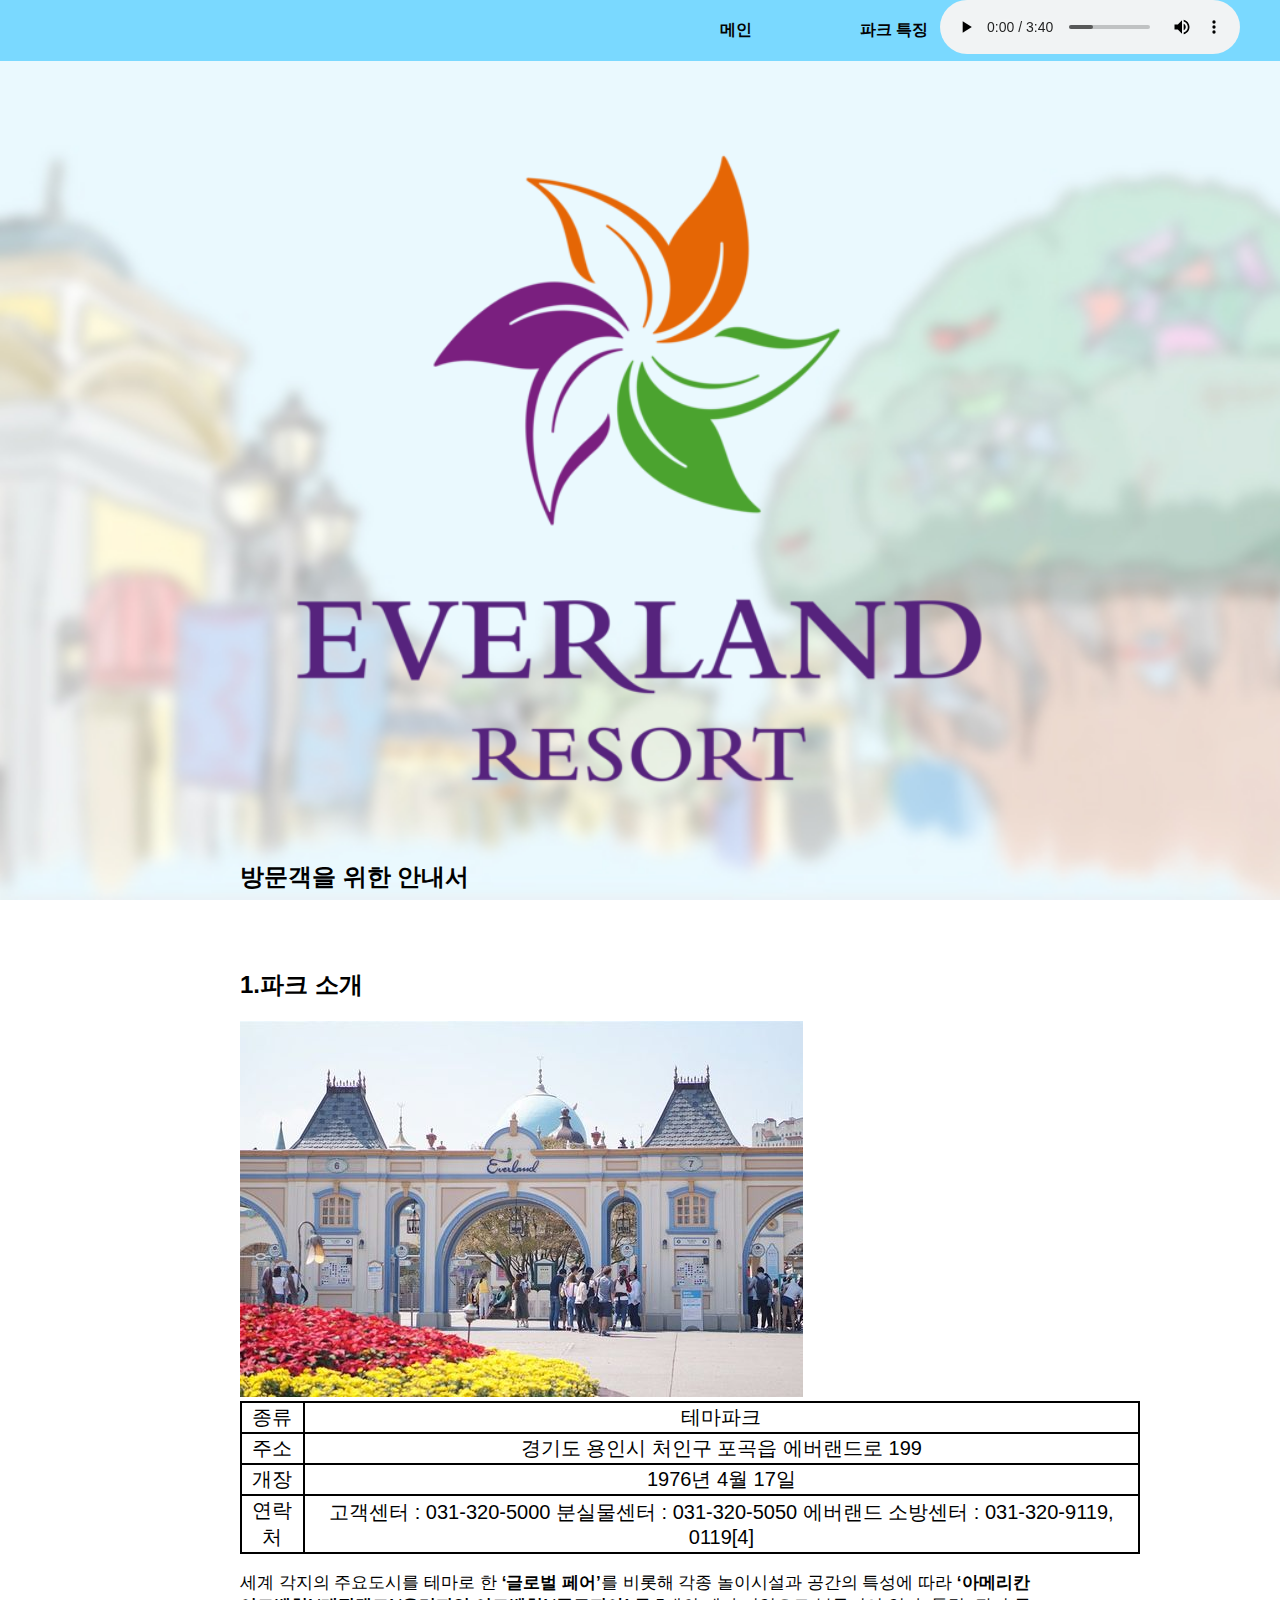
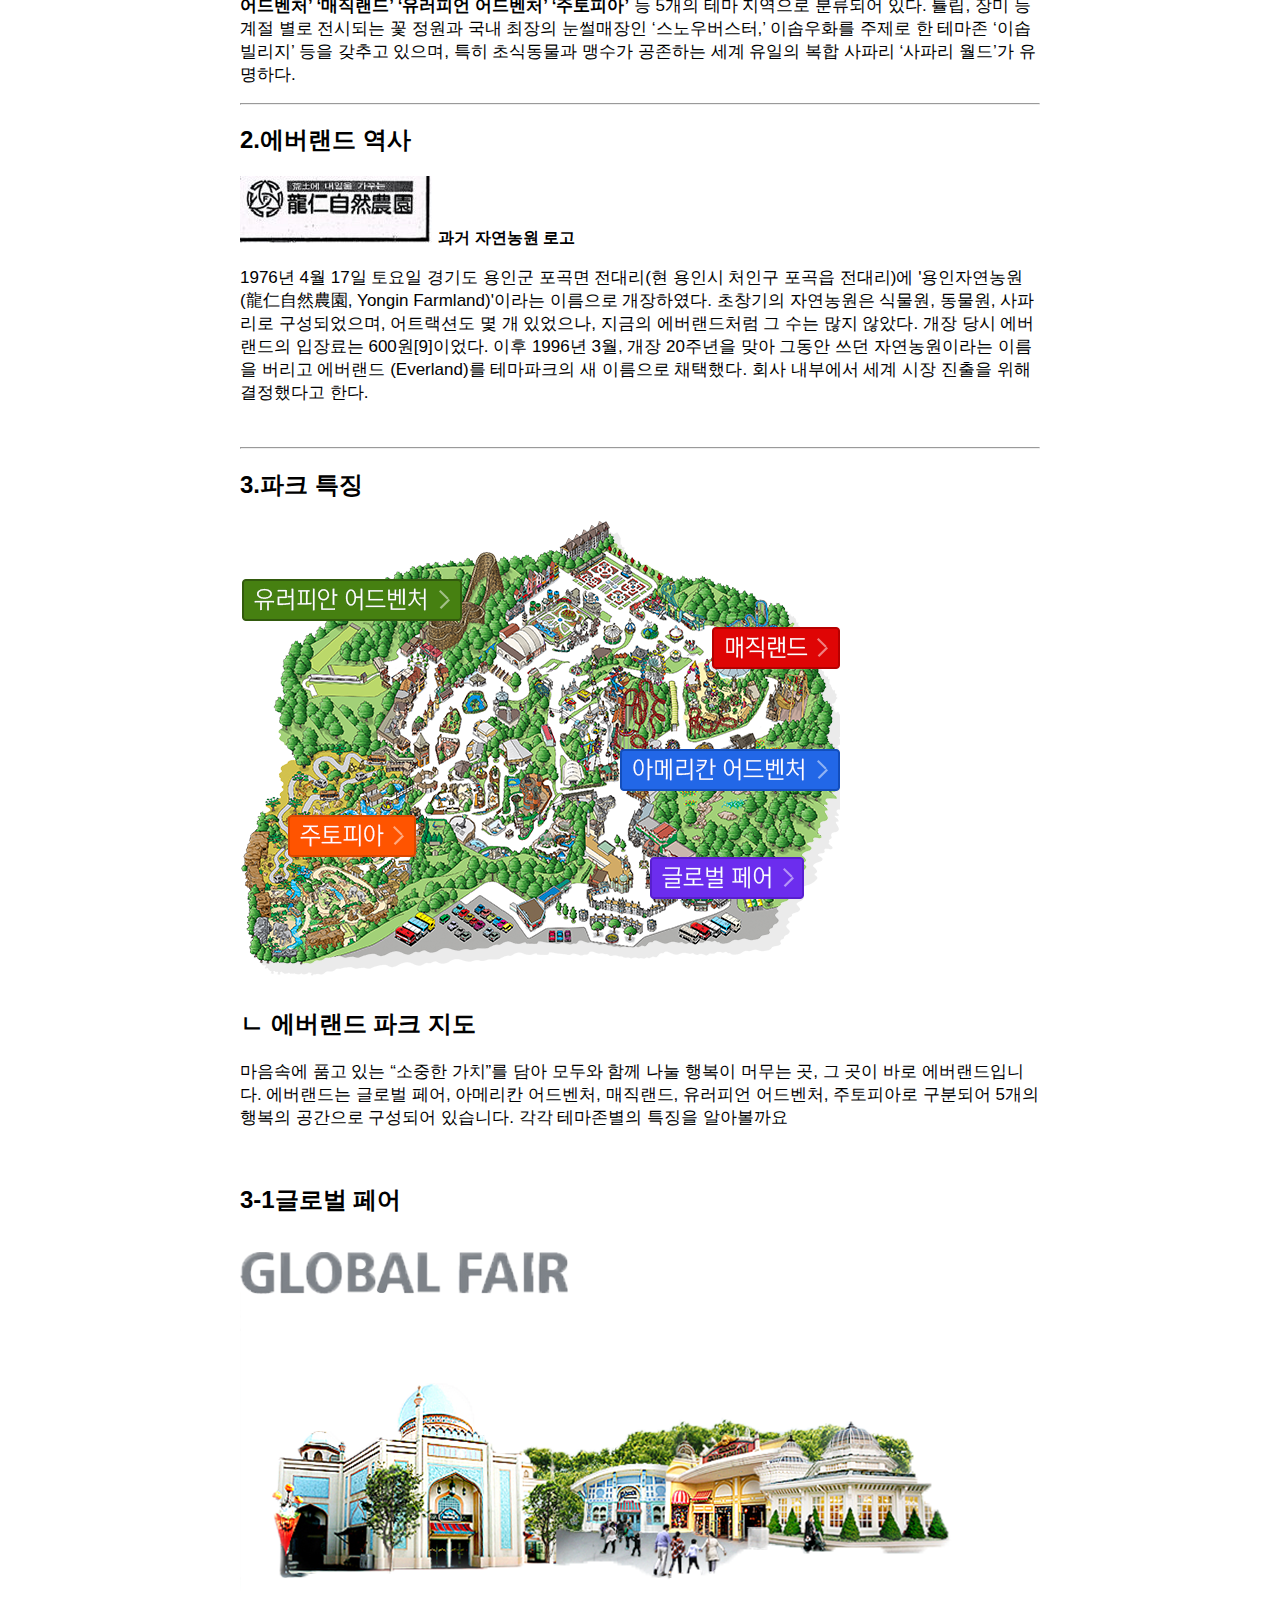
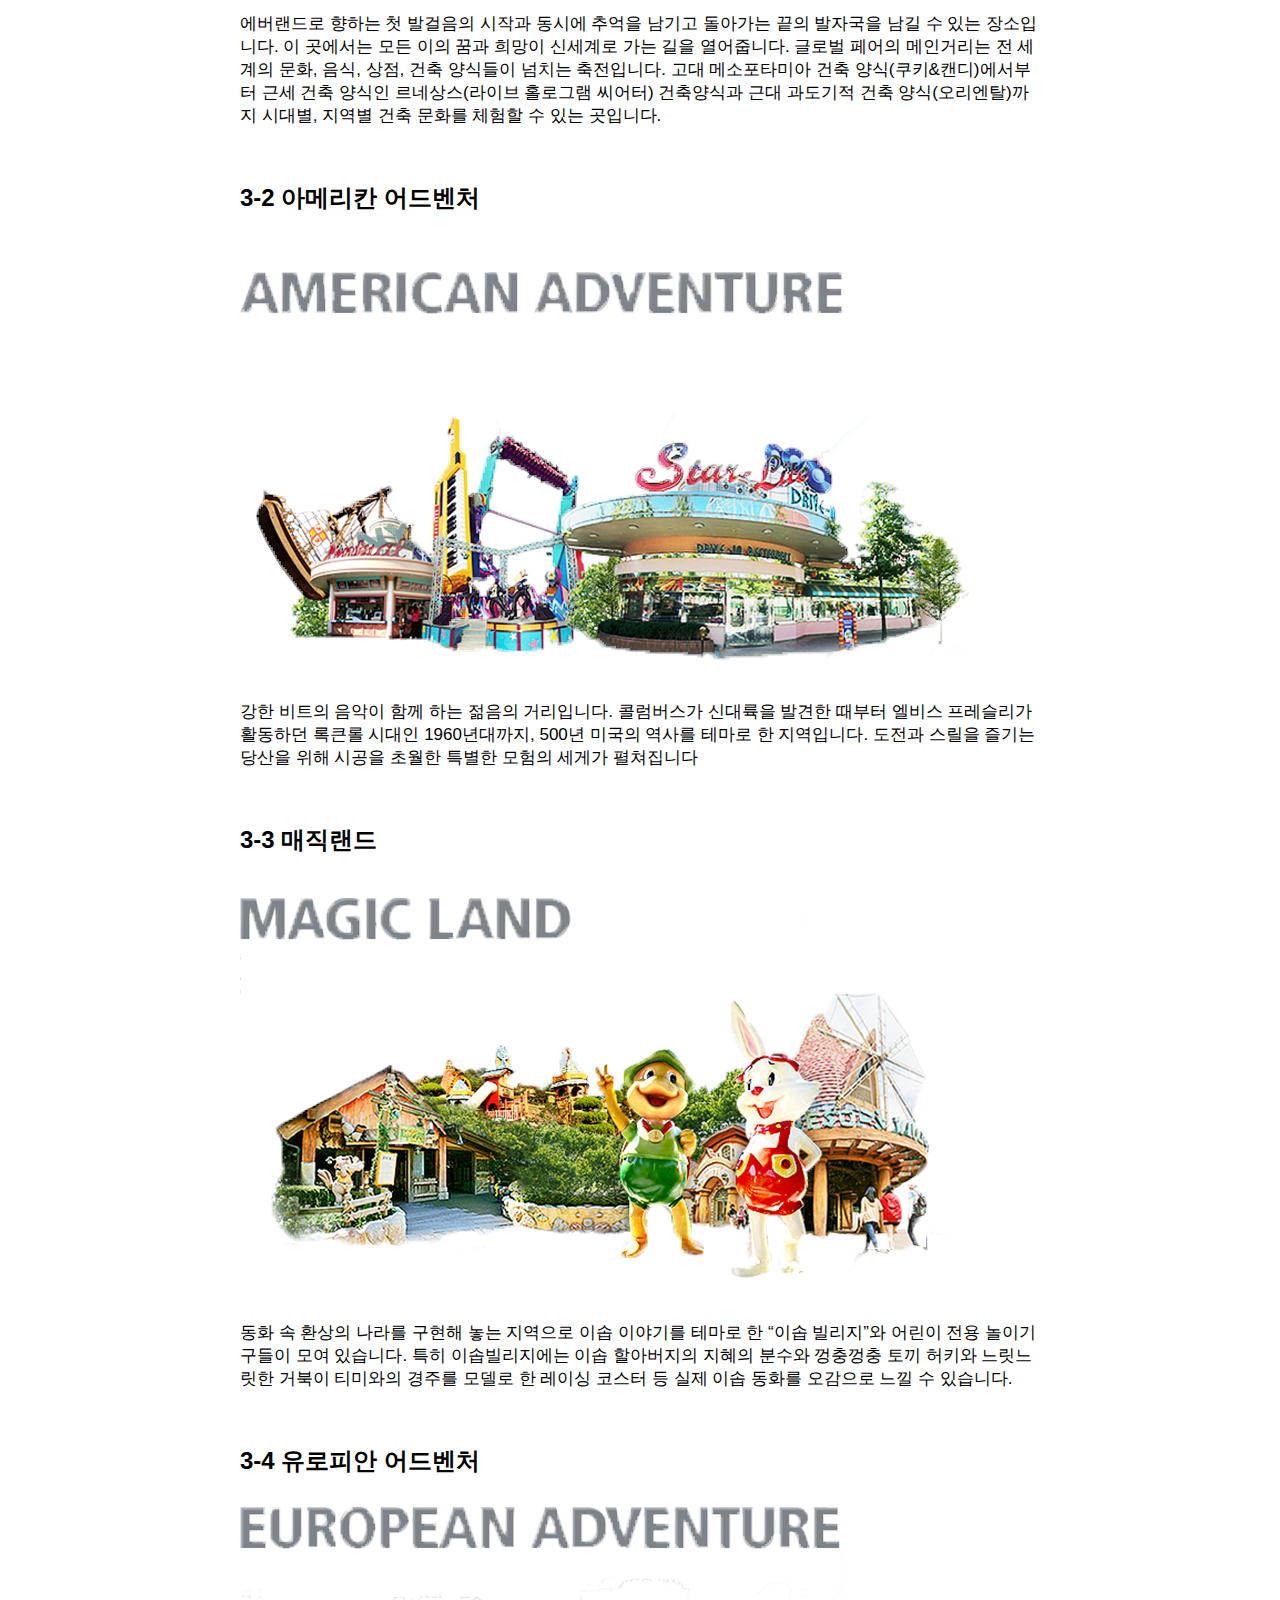
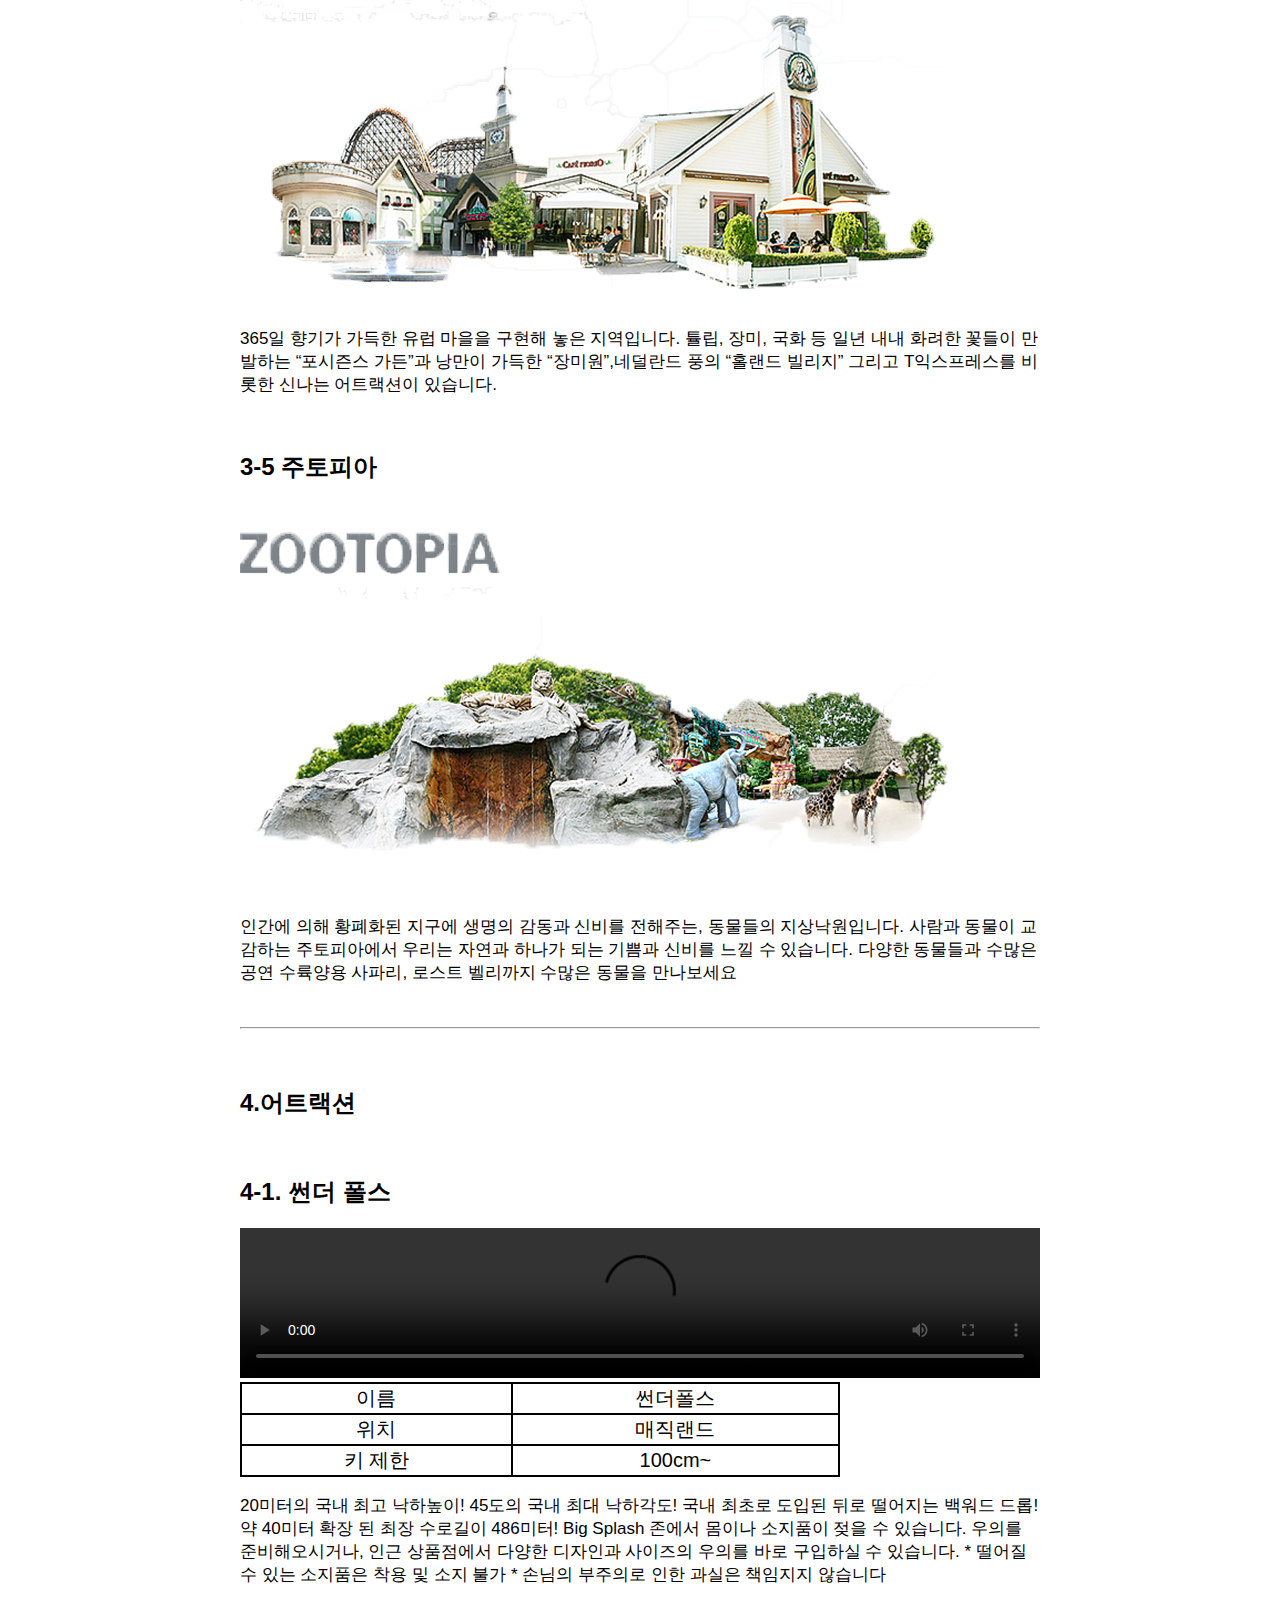
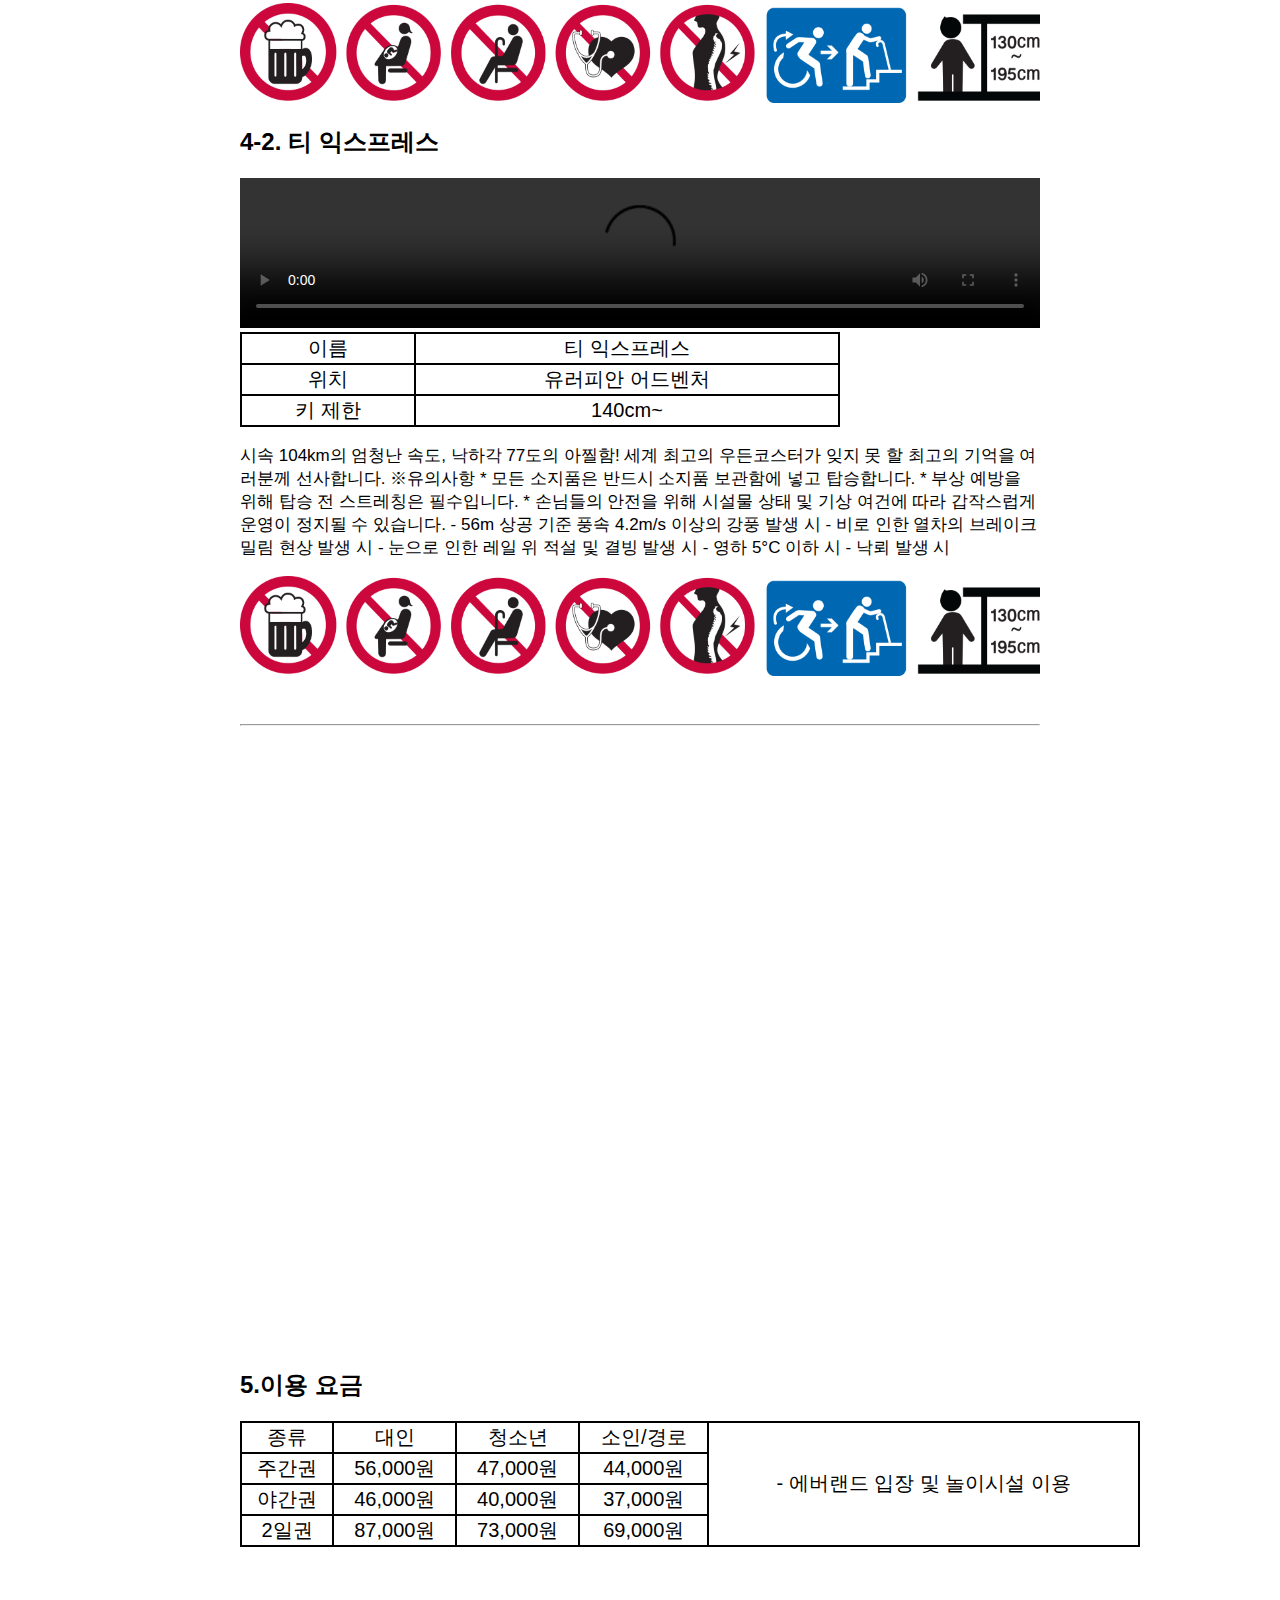
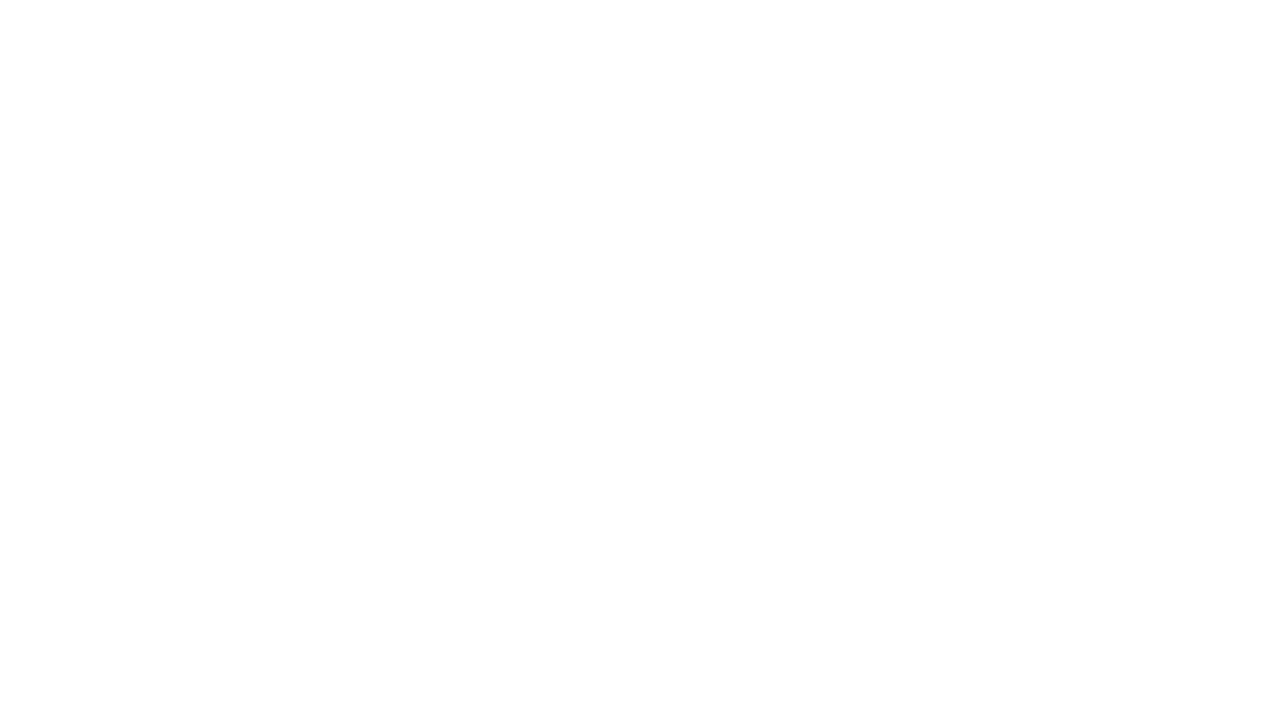
==== EVERLAND.html @ 4635e830 "final" ====
<!DOCTYPE html>
<html>
        <meta charset="utf-8" />
    <head>

            <title>에버랜드 리조트</title>
            
                <style>
                 
                 html{
                      scroll-behavior: smooth;
                }
                body{
                     margin:0;
                     padding: 0;
                     font-family: arial;
                }
                nav{
                        width:100%;
                        background: #7ad9ff;
                        overflow:hidden;
                        position:fixed;
                        top:0;
                }
                ul{
                        padding:0;
                        margin:0;
                        list-style:none;
                        width: 1000px;
                        margin-left: 700px;
                        margin-right: 300px;
                        
                }
                li{
                        float:left;
                        
                }
                a{
                        padding:20px;
                        width:100px;
                        display: block;
                        text-decoration: none;
                        color:rgb(3, 3, 3);
                        font-weight:bold;
                        text-transform: uppercase;
                }
                #section1{
                        height:1100px;
                        background:
                        display:inline-block;
                        width:100%
                }
                #section2{
                        height:3800px;
                        background:
                        display:inline-block;
                        width:100%
                }
                #section3{
                        height:1900px;
                        background:
                        display: inline-block;
                        width:100%
                } 
                #section4{
                        height:1000px;
                        background:
                        
                }
                h1{
                        margin:100px;
                        text-align:center;
                        padding:0;
                }                                 
                   p{
                            font-size: 17px;
                            
                    }
                        body{
                        background:url(image/illustwhite_2.jpg);
                        position: relative;
                        background-size: cover;
                        background-attachment: fixed;  
                        
                      }
                      #vidio{
                              width: 800px;
                              text-align: center;
                      }
                      #bgm{
                              margin-top: 0px;
                              margin-left: 700px;
                              margin-right: auto;
                      }
                      #center{
                              width: 800px;
                              margin-left: auto;
                              margin-right: auto;

                      }
                      #table{
                              width: 900px;
                              border-collapse: collapse;
                              text-align: center;
                              font-size: 20px;
                      }
                      table, tr, td{
                                 border: solid 2px black;
                            }
                #tableat     {width: 600px;
                              border-collapse: collapse;
                              text-align: center;
                              font-size: 20px;}
                        #image{width: 800px;}
                        
                </style>
         


    </head>
    <body>
                <nav>
                        <ul is="navbar">
                                <li> <a href="#section1">메인</a></li>
                                <li> <a href="#section2">파크 특징</a></li>
                                <li> <a href="#section3">어트랙션</a></li>
                                <li> <a href="#section4">이용요금</a></li>


                        </ul>
                </nav>

            <div id="center">
                    <audio id="bgm" controls autoplay>
                                                <source src="midia/everlandmainsong.mp3" type="audio/mpeg"/>
                                        </audio>
                             
                <img id=image src="./image/logo_1.png"/>
                <h2>방문객을 위한 안내서</h2>
                 <!--줄-->
                
         <DIV ID="section1">
                        <br> 
                        <br> 
                <h2>1.파크 소개</h2>
                <img id="main" src="./image/everland_1.jpg"/>
                
                
                        <!-- table 도표-->
                <!-- table,tr 행 한줄 td 열 한칸-->
                <!-- summary요약 caption 표제-->
                <table id="table">
                    <tbody>
                           <!-- thead, tbody,tfoot-->
                           <tr>
                                <!-- colspan 열늘이기, rowspan 행늘이기 새로로 늘림-->
                                <td colspan="2">종류    </td> <!-- 가로로 두칸 차지-->
                                <td colspan="4">테마파크</td>  
                            </tr>
                            <tr>
                                    <td colspan="2">주소</td> <!-- 가로로 두칸 차지-->
                                    <td colspan="4">경기도 용인시 처인구 포곡읍 에버랜드로 199</td>
                            </tr>
                            <tr>
                                    <td colspan="2">개장</td> <!-- 가로로 두칸 차지-->
                                    <td colspan="4">1976년 4월 17일</td>     
                            </tr>
                            <tr>
                                            <td colspan="2">연락처</td> <!-- 가로로 두칸 차지-->
                                            <td colspan="4">고객센터 : 031-320-5000
                                                            분실물센터 : 031-320-5050
                                                            에버랜드 소방센터 : 031-320-9119, 0119[4]</td>     
                                    </tr>
                                
                            </tbody>
                        </table>
                <p>세계 각지의 주요도시를 테마로 한 <b>‘글로벌 페어’</b>를 비롯해 각종 놀이시설과 공간의 특성에 따라 <b>‘아메리칸 어드벤처’ ‘매직랜드’ ‘유러피언 어드벤처’ ‘주토피아’</b> 
                    등 5개의 테마 지역으로 분류되어 있다. 튤립, 장미 등 계절 별로 전시되는 꽃 정원과 국내 최장의 눈썰매장인 ‘스노우버스터,’
                     이솝우화를 주제로 한 테마존 ‘이솝빌리지’ 등을 갖추고 있으며, 특히 초식동물과 맹수가 공존하는 세계 유일의 복합 사파리 ‘사파리 월드’가 유명하다. </p>
                <hr />
             <h2>2.에버랜드 역사</h2>
             
             
                        <img src="./image/oldlogo.jpg"/>
                        <b>과거 자연농원 로고</b>
                        <p>
                        
                            1976년 4월 17일 토요일 경기도 용인군 포곡면 전대리(현 용인시 처인구 포곡읍 전대리)에 '용인자연농원(龍仁自然農園, Yongin Farmland)'이라는 이름으로 개장하였다. 
                                    초창기의 자연농원은 식물원, 동물원, 사파리로 구성되었으며, 어트랙션도 몇 개 있었으나, 지금의 에버랜드처럼 그 수는 많지 않았다. 개장 당시 에버랜드의 입장료는
                                     600원[9]이었다. 
                             이후 1996년 3월, 개장 20주년을 맞아 그동안 쓰던 자연농원이라는 이름을 버리고 에버랜드 (Everland)를 테마파크의 새 이름으로 채택했다. 
                                    회사 내부에서 세계 시장 진출을 위해 결정했다고 한다. 
                     
                    </p>
                    <br>
                    <hr /> <!--줄-->
        </DIV>
        <DIV ID="section2">
                        <br> 
                        <br> 
                <h2>3.파크 특징</h2>
                    <img src="./image/map.png"/>
                    <h2>ㄴ 에버랜드 파크 지도</h2>
                        
                                <p>마음속에 품고 있는 “소중한 가치”를 담아 모두와 함께 나눌 행복이 머무는 곳, 그 곳이 바로 에버랜드입니다.
                                                에버랜드는 글로벌 페어, 아메리칸 어드벤처, 매직랜드, 유러피언 어드벤처, 주토피아로 구분되어 5개의 행복의 공간으로
                                                구성되어 있습니다. 각각 테마존별의 특징을 알아볼까요</p>
                
                        <br>
                        <h2>3-1글로벌 페어</h2>
                                <img src="./image/global.png.png"/>
                                <p>에버랜드로 향하는 첫 발걸음의 시작과 동시에 추억을 남기고 돌아가는 끝의 발자국을 남길 수 있는 장소입니다.
                                                이 곳에서는 모든 이의 꿈과 희망이 신세계로 가는 길을 열어줍니다.
                                                글로벌 페어의 메인거리는 전 세계의 문화, 음식, 상점, 건축 양식들이 넘치는 축전입니다.
                                                고대 메소포타미아 건축 양식(쿠키&캔디)에서부터 근세 건축 양식인 르네상스(라이브 홀로그램 씨어터) 건축양식과 근대
                                                과도기적 건축 양식(오리엔탈)까지 시대별, 지역별 건축 문화를 체험할 수 있는 곳입니다.</p>
                        <br>                        
                        <h2>3-2 아메리칸 어드벤처</h2>
                                <img src="./image/american.png.png"/>
                                <p>강한 비트의 음악이 함께 하는 젊음의 거리입니다.
                                                콜럼버스가 신대륙을 발견한 때부터 엘비스 프레슬리가 활동하던 록큰롤 시대인 1960년대까지,
                                                500년 미국의 역사를 테마로 한 지역입니다.
                                        도전과 스릴을 즐기는 당산을 위해 시공을 초월한 특별한 모험의 세게가 펼쳐집니다 </p>
                        <br>                
                        <h2>3-3 매직랜드</h2>
                        <img src="./image/magic.png.png"/>
                                                <p>동화 속 환상의 나라를 구현해 놓는 지역으로 이솝 이야기를 테마로 한 “이솝 빌리지”와 어린이 전용 놀이기구들이
                                                                모여 있습니다. 특히 이솝빌리지에는 이솝 할아버지의 지혜의 분수와 껑충껑충 토끼 허키와 느릿느릿한 거북이 티미와의
                                                                경주를 모델로 한 레이싱 코스터 등 실제 이솝 동화를 오감으로 느낄 수 있습니다.</p>
                                                                
                        <br>                                        
                        <h2>3-4 유로피안 어드벤처</h2>                                        
                        <img src="./image/euro.png.png"/>
                                                <p>365일 향기가 가득한 유럽 마을을 구현해 놓은 지역입니다.
                                                                튤립, 장미, 국화 등 일년 내내 화려한 꽃들이 만발하는 “포시즌스 가든”과 낭만이 가득한 “장미원”,네덜란드 풍의
                                                                “홀랜드 빌리지” 그리고 T익스프레스를 비롯한 신나는 어트랙션이 있습니다.</p>
                        <br>                                        
                        <h2>3-5 주토피아</h2>                                        
                        <img src="./image/zoo.png.png"/>
                                                <p>인간에 의해 황폐화된 지구에 생명의 감동과 신비를 전해주는, 동물들의 지상낙원입니다.
                                                                사람과 동물이 교감하는 주토피아에서 우리는 자연과 하나가 되는 기쁨과 신비를 느낄 수 있습니다.
                                                        다양한 동물들과 수많은 공연 수륙양용 사파리, 로스트 벨리까지 수많은 동물을 만나보세요</p>  
                                                        <br> 
                        <hr>
        </DIV>  
        <DIV ID="section3">                            
                        <br> 
                        <br>
                        <br> 
                <h2>4.어트랙션</h2> 
                        <br> 
                        <h2>4-1. 썬더 폴스</h2>
                        <video id="vidio" controls>
                                        <source src="midia/thunder.mp4" type="video/mp4"/>
                                    </video>
                        <table id="tableat">
                                <tbody>
                                                       <!-- thead, tbody,tfoot-->
                                 <tr>
                                                            <!-- colspan 열늘이기, rowspan 행늘이기 새로로 늘림-->
                                                            <td colspan="1">이름    </td> <!-- 가로로 두칸 차지-->
                                                            <td colspan="2">썬더폴스</td>  
                                                        </tr>
                                                        <tr>
                                                                <td colspan="1">위치</td> <!-- 가로로 두칸 차지-->
                                                                <td colspan="2">매직랜드</td>
                                                        </tr>
                                                        <tr>
                                                                <td colspan="1">키 제한</td> <!-- 가로로 두칸 차지-->
                                                                <td colspan="2">100cm~</td>     
                                                        </tr>
                                                                                            
                                        </tbody>
                                </table>                                    
                        <p>20미터의 국내 최고 낙하높이! 45도의 국내 최대 낙하각도!
                                        국내 최초로 도입된 뒤로 떨어지는 백워드 드롭!
                                        약 40미터 확장 된 최장 수로길이 486미터!
                                        
                                        Big Splash 존에서 몸이나 소지품이 젖을 수 있습니다.
                                        우의를 준비해오시거나, 인근 상품점에서 다양한 디자인과 사이즈의 우의를 바로 구입하실 수 있습니다.
                                        
                                        * 떨어질 수 있는 소지품은 착용 및 소지 불가
                                        * 손님의 부주의로 인한 과실은 책임지지 않습니다</p>
                                        <img id="image" src="./image/warning.png"/>
                                 
                        <br> 
                        <h2>4-2. 티 익스프레스</h2>
                        <video id="vidio" controls>
                                        <source src="midia/t.mp4" type="video/mp4"/>
                                    </video>
                        <table id="tableat">
                                <tbody>
                                                       <!-- thead, tbody,tfoot-->
                                 <tr>
                                                            <!-- colspan 열늘이기, rowspan 행늘이기 새로로 늘림-->
                                                            <td colspan="1">이름    </td> <!-- 가로로 두칸 차지-->
                                                            <td colspan="2">티 익스프레스</td>  
                                                        </tr>
                                                        <tr>
                                                                <td colspan="1">위치</td> <!-- 가로로 두칸 차지-->
                                                                <td colspan="2">유러피안 어드벤처</td>
                                                        </tr>
                                                        <tr>
                                                                <td colspan="1">키 제한</td> <!-- 가로로 두칸 차지-->
                                                                <td colspan="2">140cm~</td>     
                                                        </tr>
                                                                                            
                                        </tbody>
                                </table>                                    
                        <p>시속 104km의 엄청난 속도, 낙하각 77도의 아찔함!
                                        세계 최고의 우든코스터가 잊지 못 할 최고의 기억을 여러분께 선사합니다.
                                        
                                        ※유의사항
                                        
                                        * 모든 소지품은 반드시 소지품 보관함에 넣고 탑승합니다.
                                        * 부상 예방을 위해 탑승 전 스트레칭은 필수입니다.
                                        * 손님들의 안전을 위해 시설물 상태 및 기상 여건에 따라 갑작스럽게 운영이 정지될 수 있습니다.
                                        - 56m 상공 기준 풍속 4.2m/s 이상의 강풍 발생 시
                                        - 비로 인한 열차의 브레이크 밀림 현상 발생 시
                                        - 눈으로 인한 레일 위 적설 및 결빙 발생 시
                                        - 영하 5°C 이하 시
                                        - 낙뢰 발생 시</p>
                        <img id="image" src="./image/warning.png"/>
                        <br>
                        <br>
                        <br>
                        <hr>
                        
                        
        </DIV>
<DIV ID="section4">
                <br>
        <br>                                
        <h2>5.이용 요금</h2>
        <table id="table">
                        <tbody>
                               <!-- thead, tbody,tfoot-->
                               <tr>
                                    <!-- colspan 열늘이기, rowspan 행늘이기 새로로 늘림-->
                                    <td colspan="1">종류    </td> <!-- 가로로 두칸 차지-->
                                    <td colspan="1">대인 </td>
                                    <td colspan="1">청소년 </td>
                                    <td colspan="1">소인/경로 </td>
                                    <td colspan="4"  rowspan="4">- 에버랜드 입장 및 놀이시설 이용 </td>
                                </tr>
                                <tr>
                                        <td colspan="1">주간권</td> <!-- 가로로 두칸 차지-->
                                        <td colspan="1">56,000원</td>
                                        <td colspan="1">47,000원</td>
                                        <td colspan="1">44,000원</td>
                                </tr>
                                <tr>
                                        <td colspan="1">야간권</td> <!-- 가로로 두칸 차지-->
                                        <td colspan="1">46,000원</td>
                                        <td colspan="1">40,000원</td>
                                        <td colspan="1">37,000원</td>     
                                </tr>
                                <tr>
                                        <td colspan="1">2일권</td> <!-- 가로로 두칸 차지-->
                                        <td colspan="1">87,000원</td>
                                        <td colspan="1">73,000원</td>
                                        <td colspan="1">69,000원</td>               
                                        </tr>







        </DIV>  
                                    
                                </tbody>
                            </table>



                                                
                                                

                    
        </div>    
    </body>

</head> 
</html>
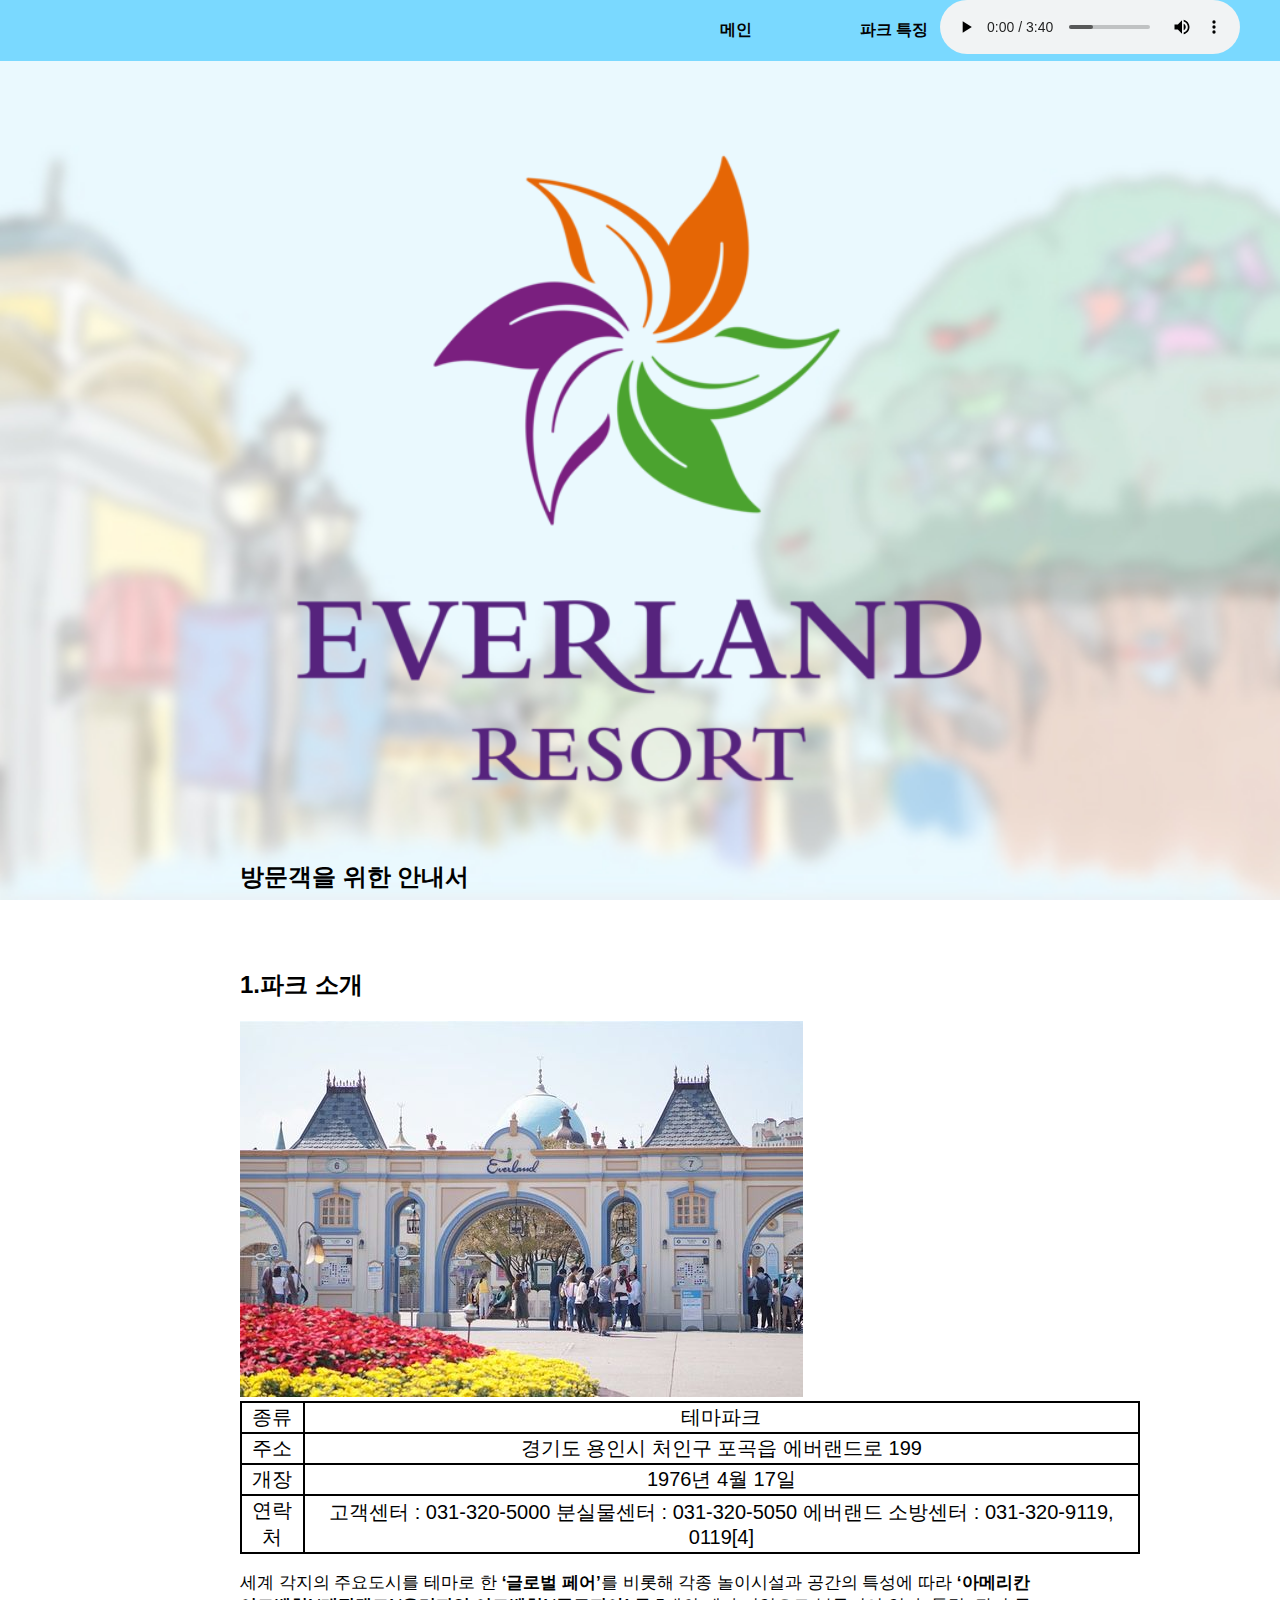
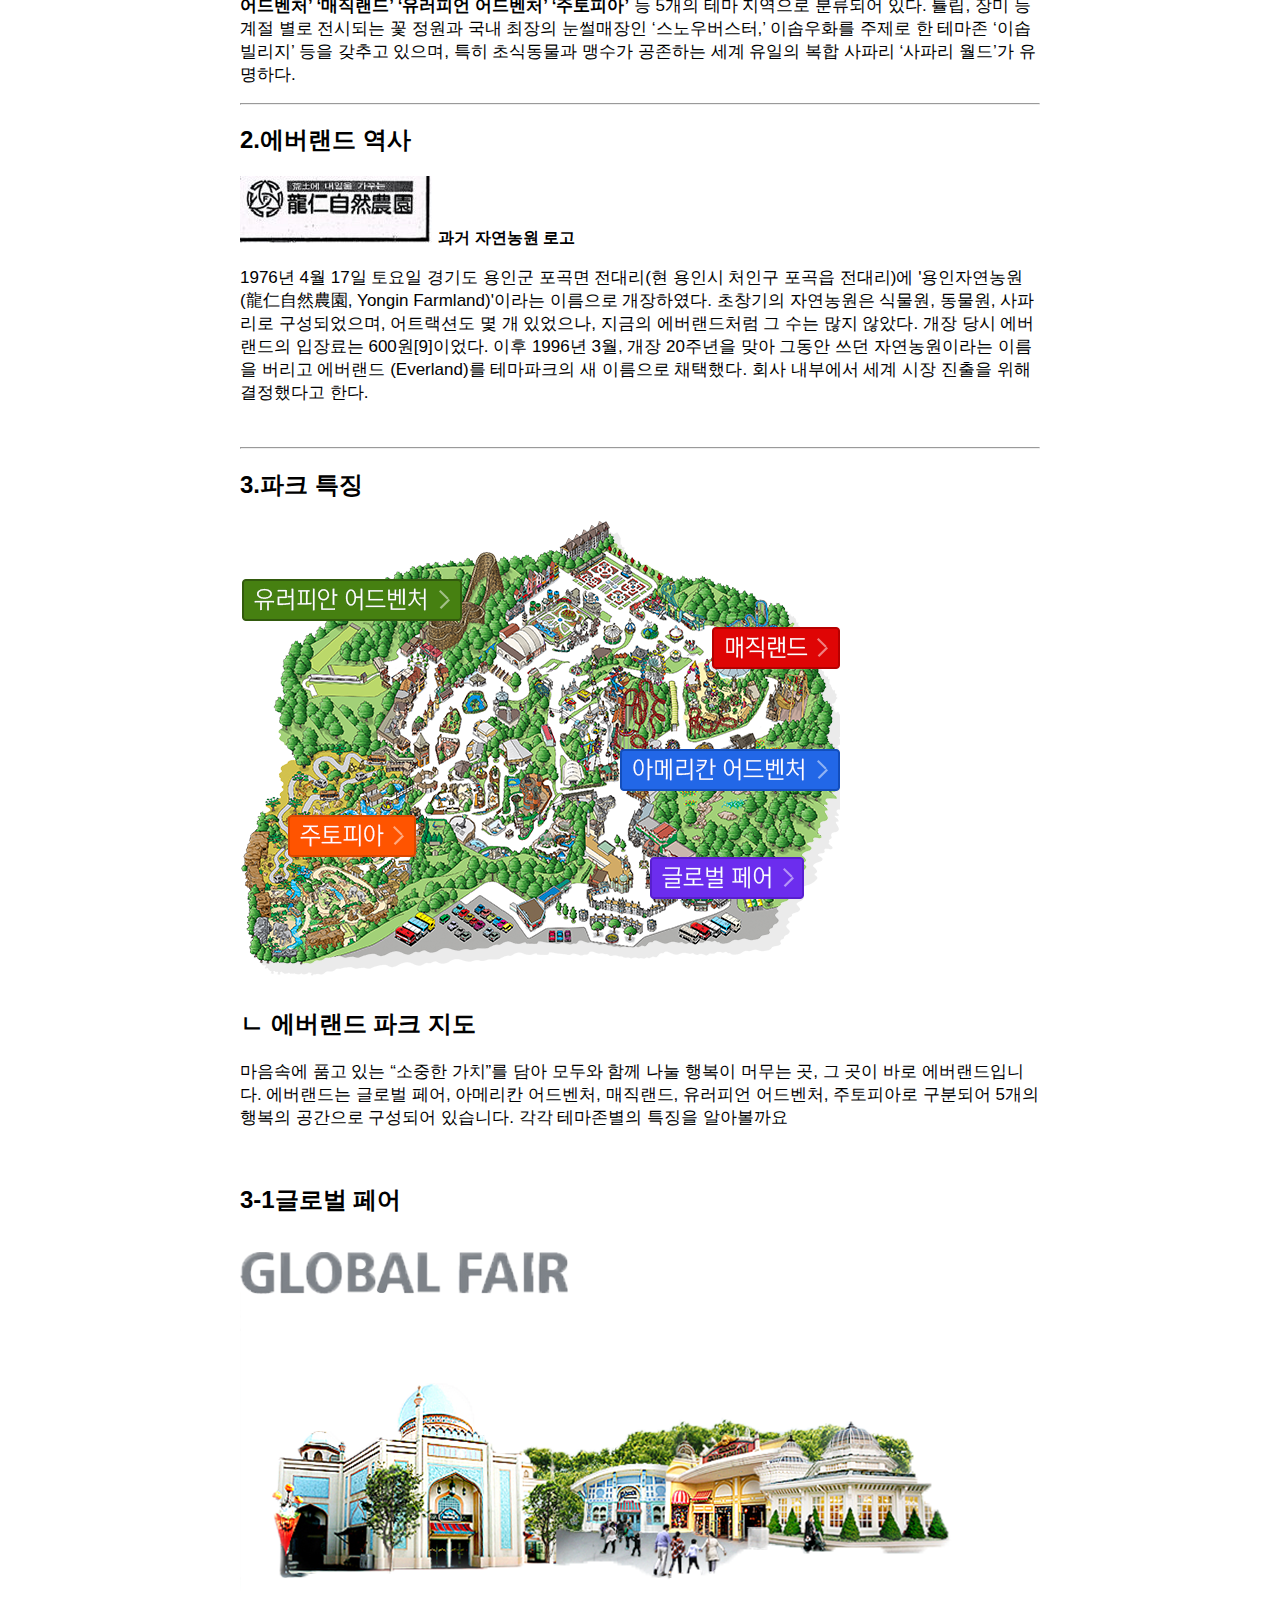
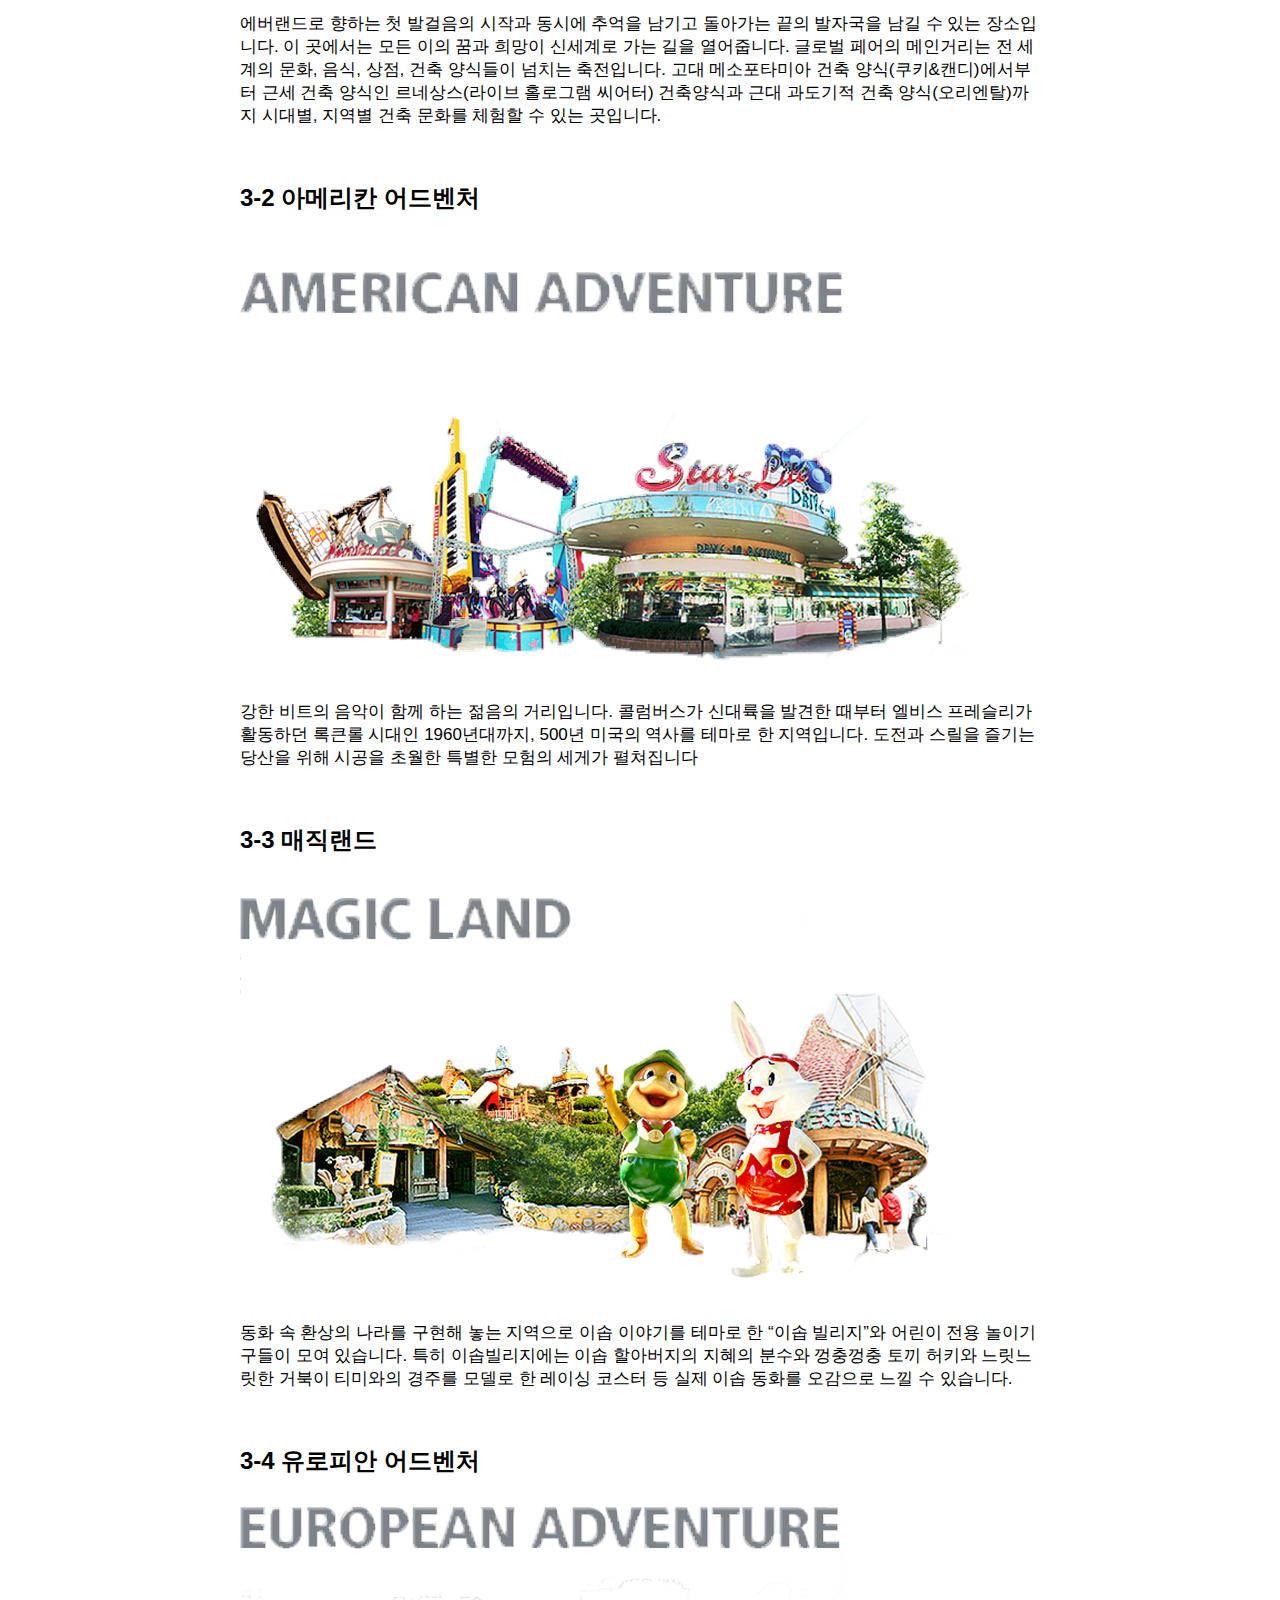
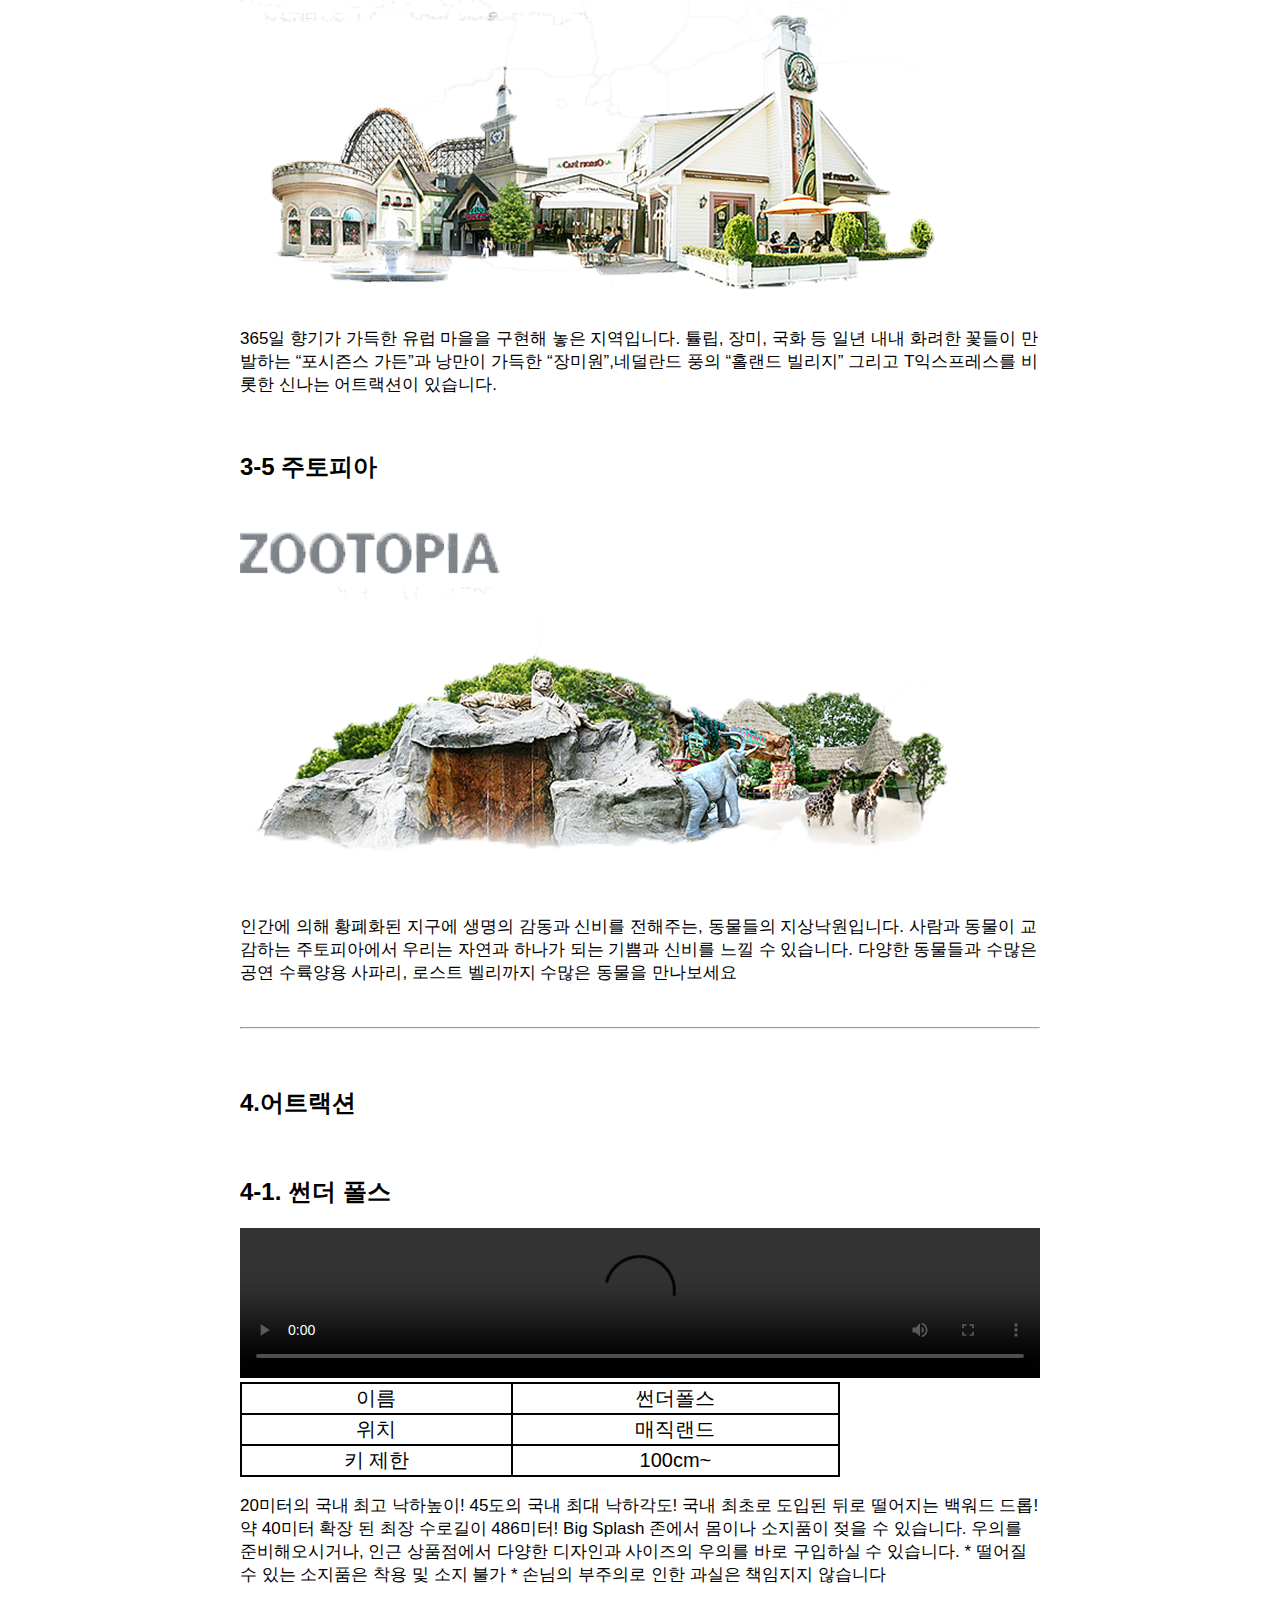
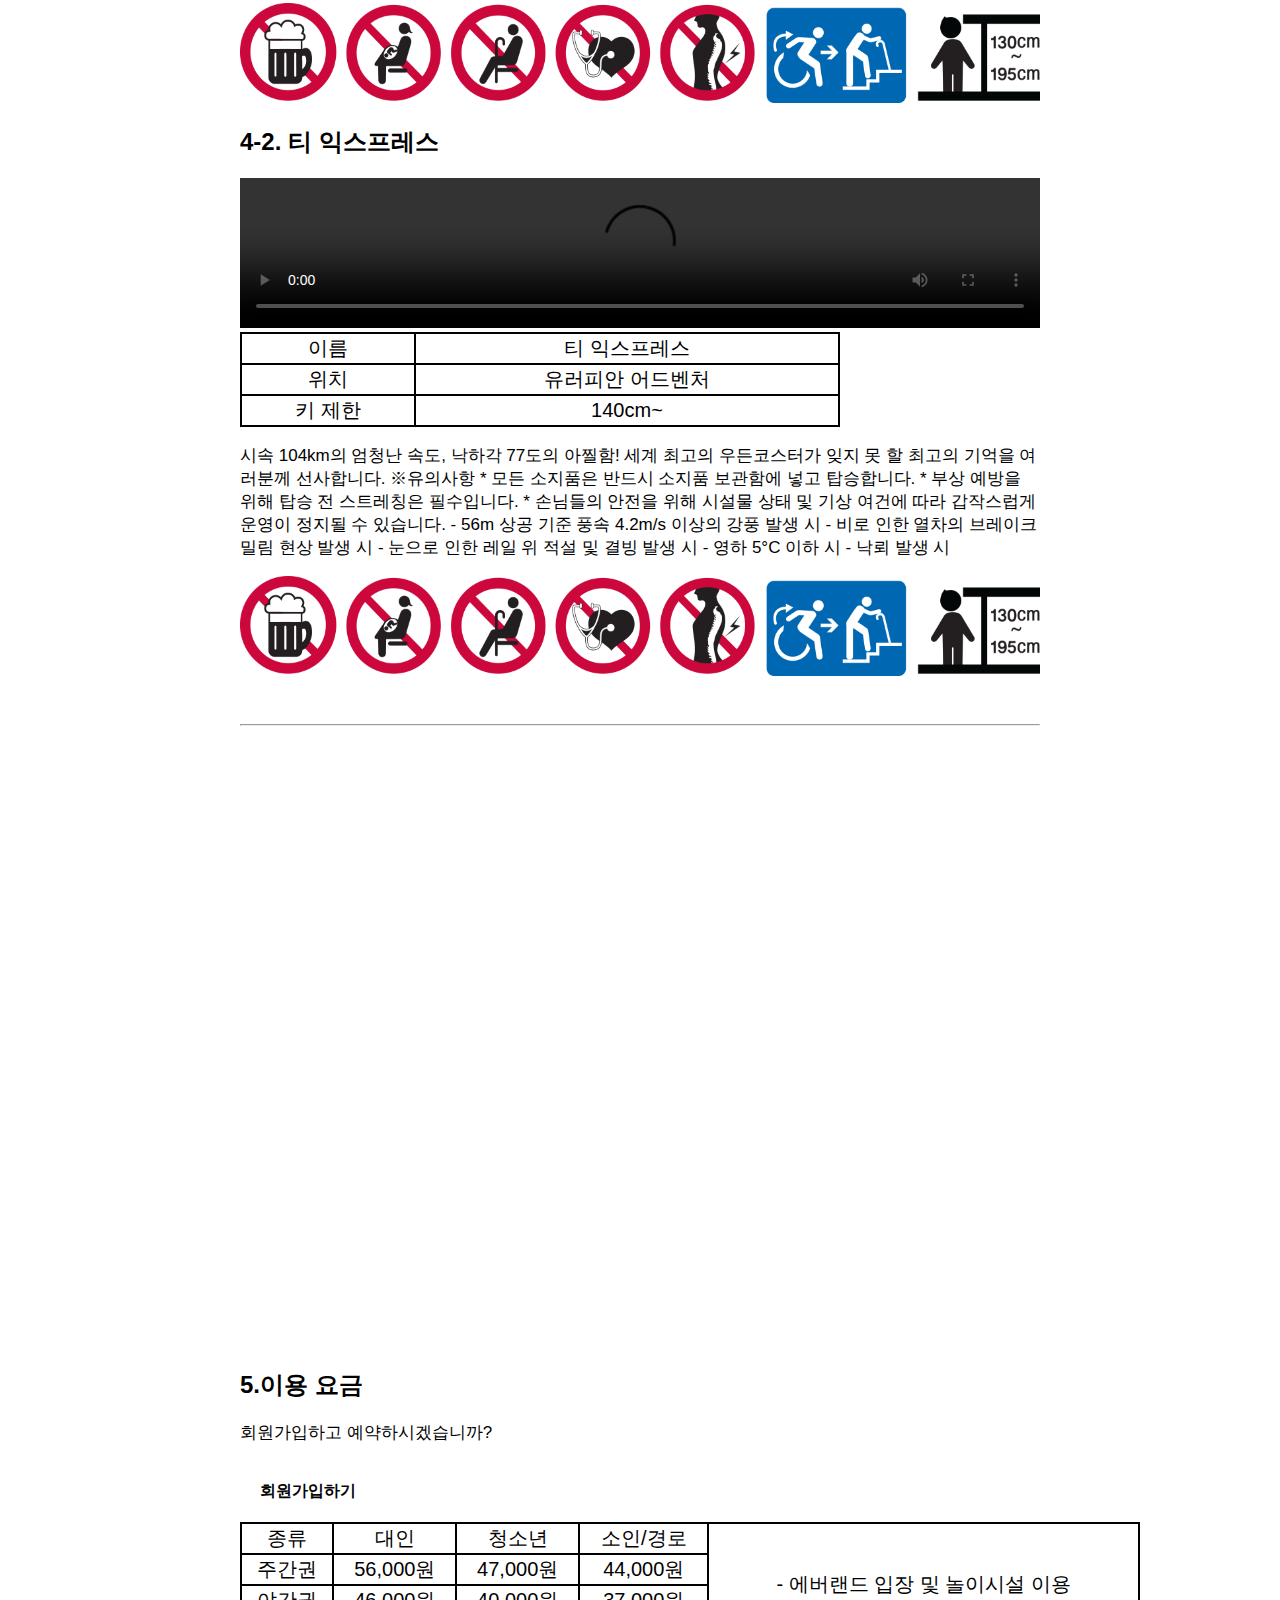
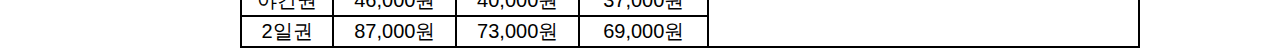
==== commit 08859aa3: "happy" ====
--- a/EVERLAND.html
+++ b/EVERLAND.html
@@ -63,7 +63,7 @@
                         width:100%
                 } 
                 #section4{
-                        height:1000px;
+                        height:00px;
                         background:
                         
                 }
@@ -361,6 +361,8 @@
                                         <td colspan="1">73,000원</td>
                                         <td colspan="1">69,000원</td>               
                                         </tr>
+                                        <p>회원가입하고 예약하시겠습니까?</p>
+                                        <a href="file:///C:/Users/%EA%B6%8C%ED%98%95%EC%A4%80/Documents/GitHub/DP2019/login_1.html" >회원가입하기</a>
 
 
 
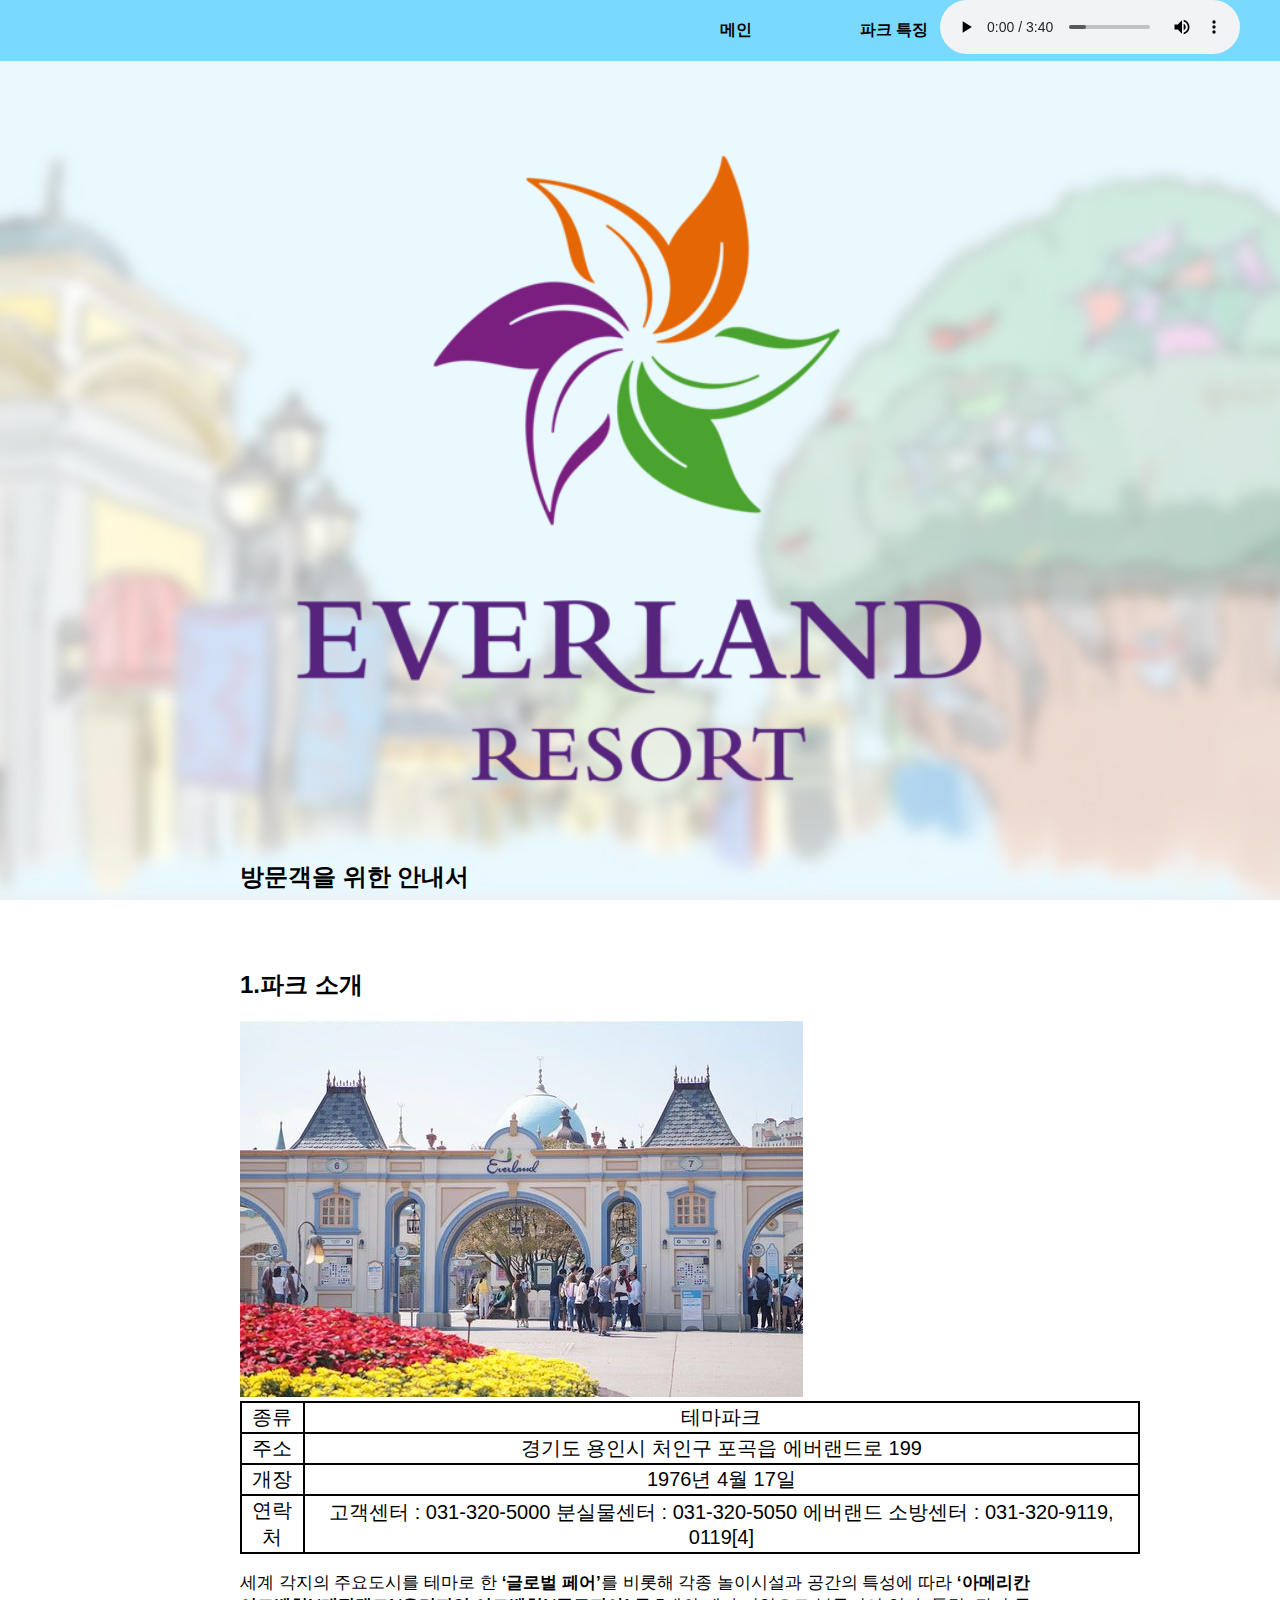
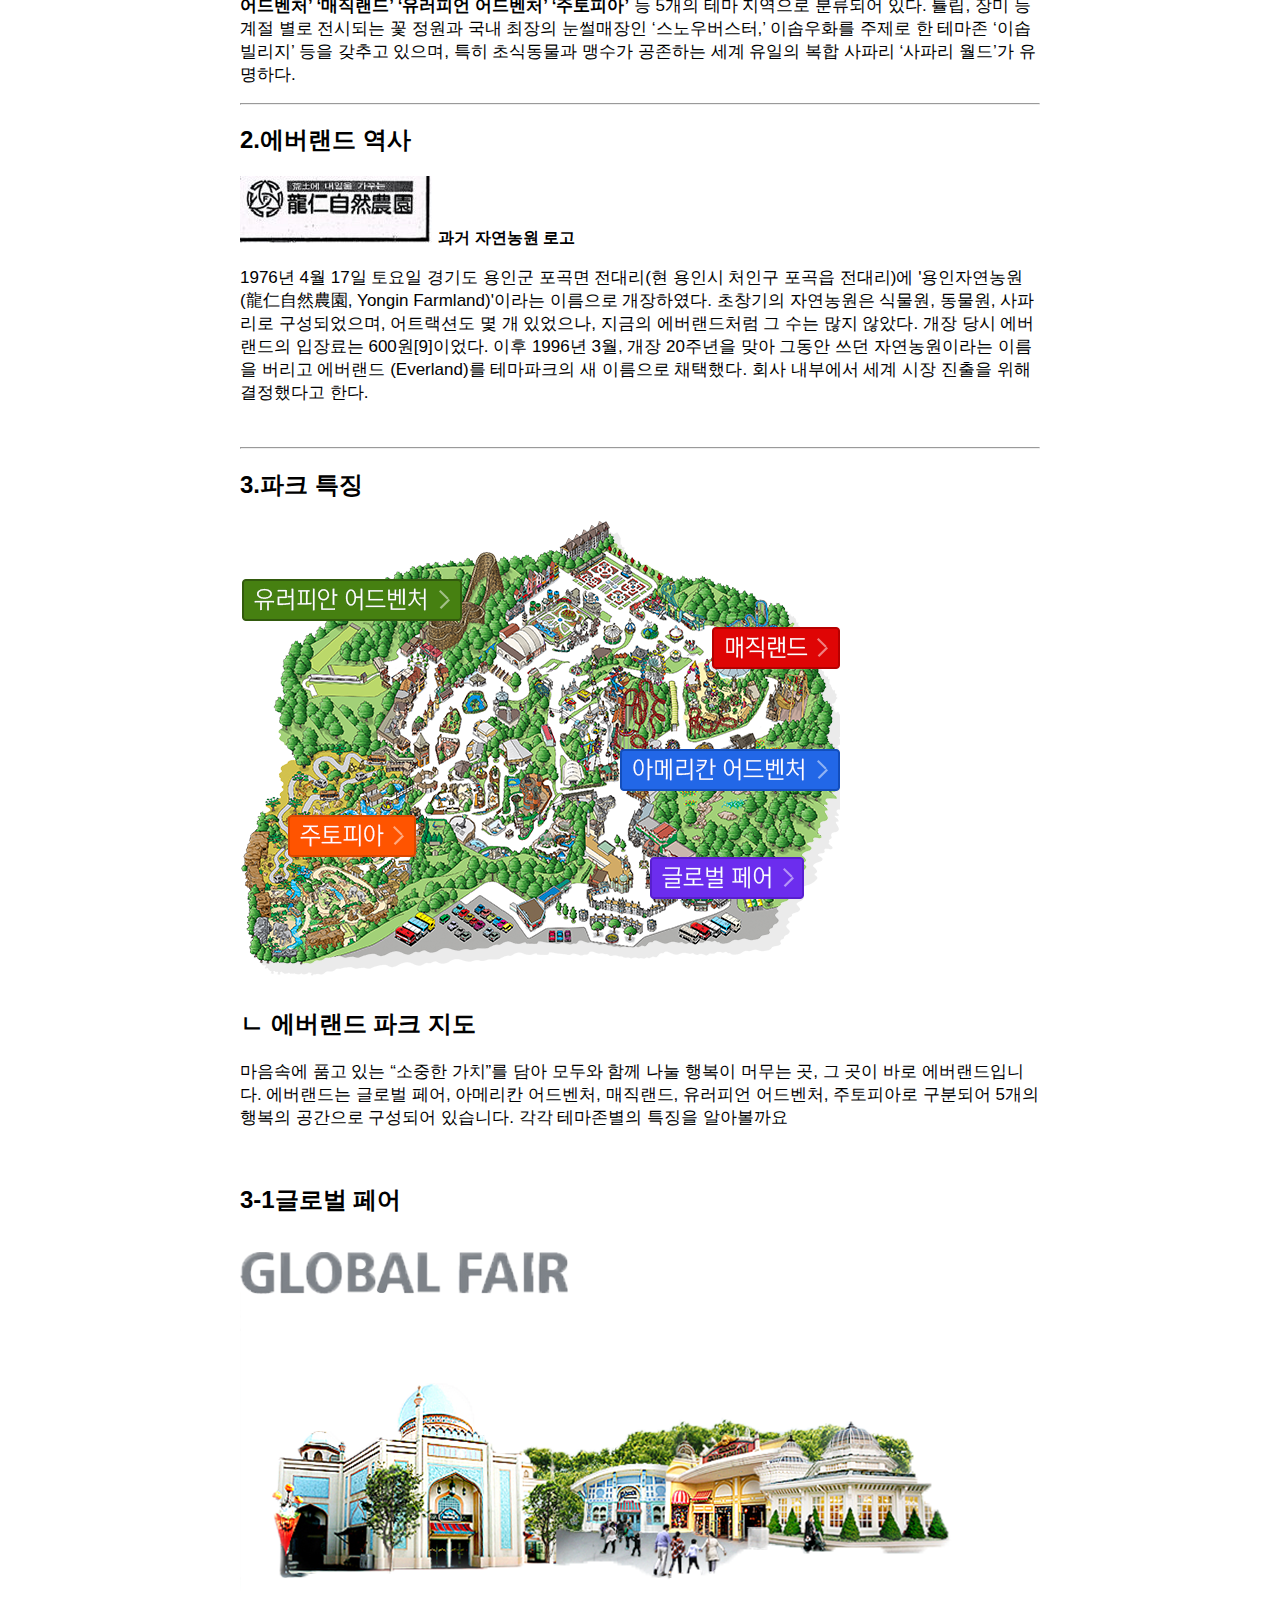
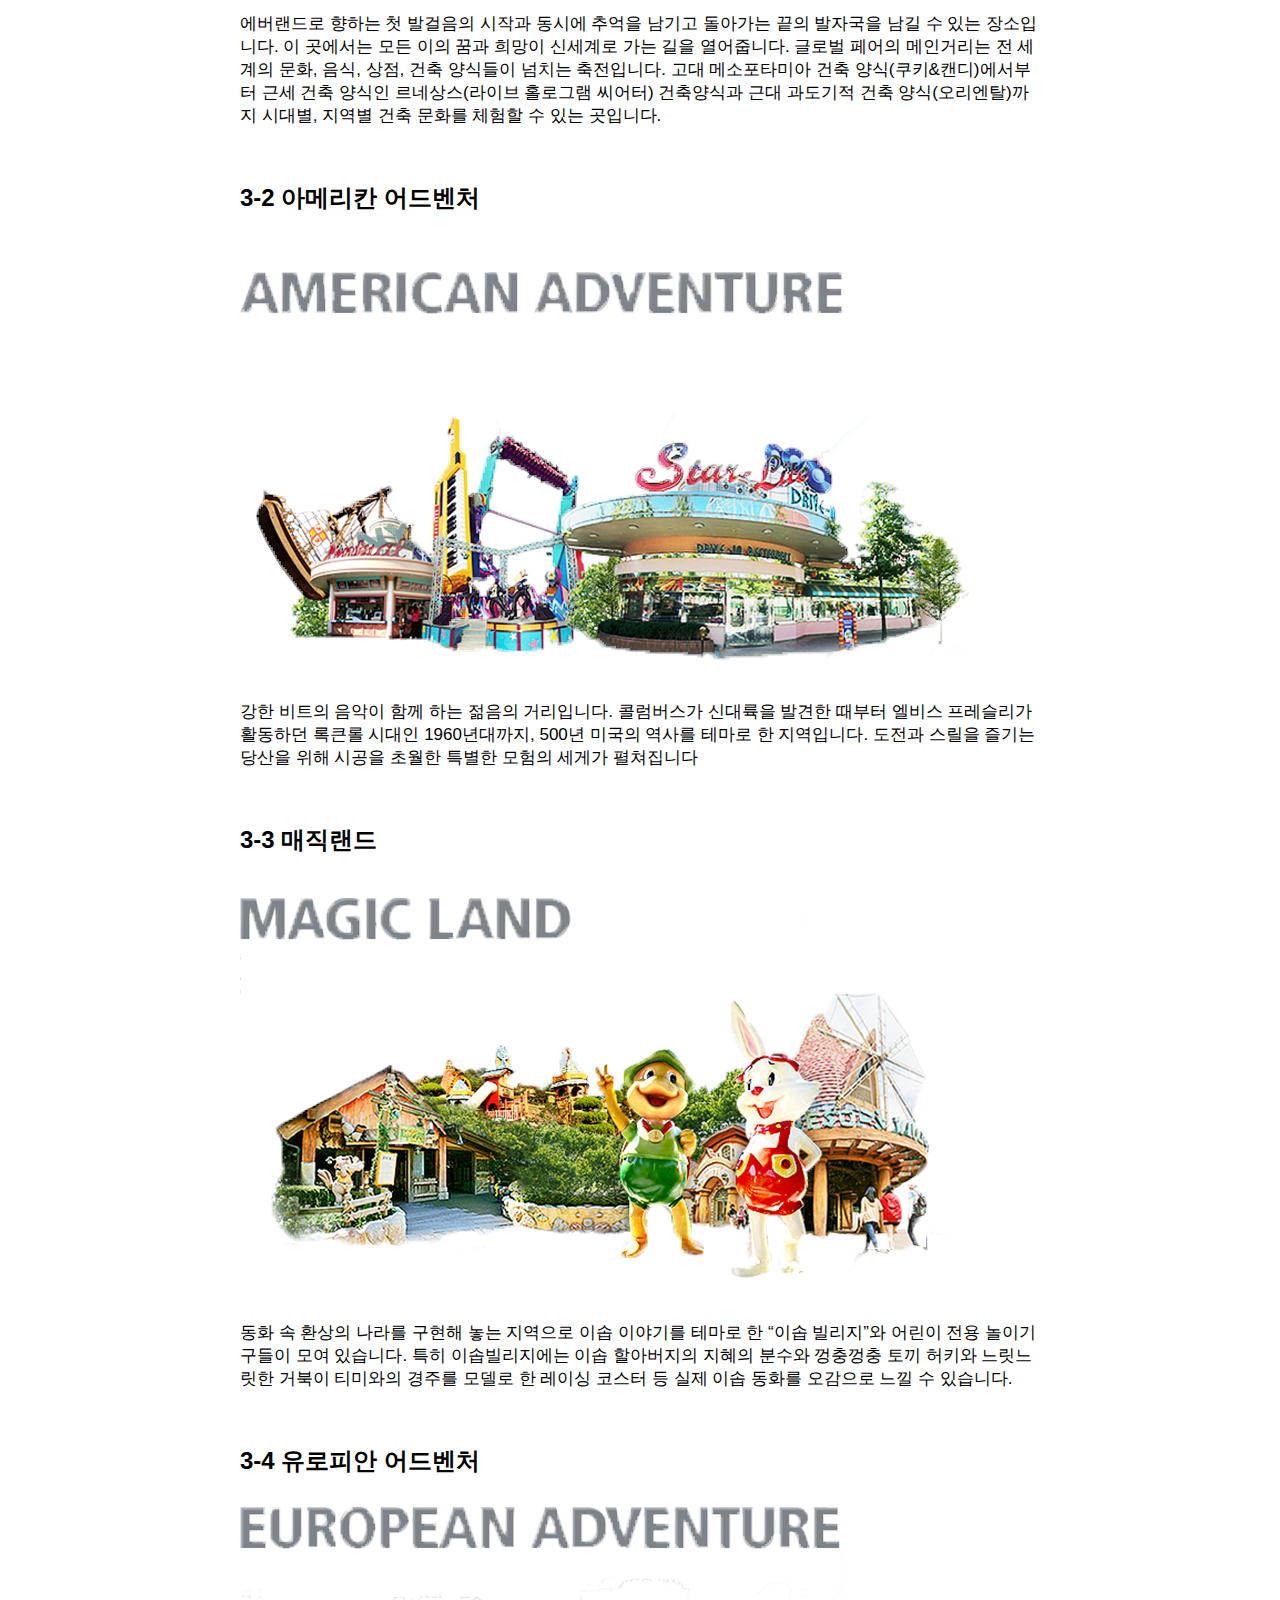
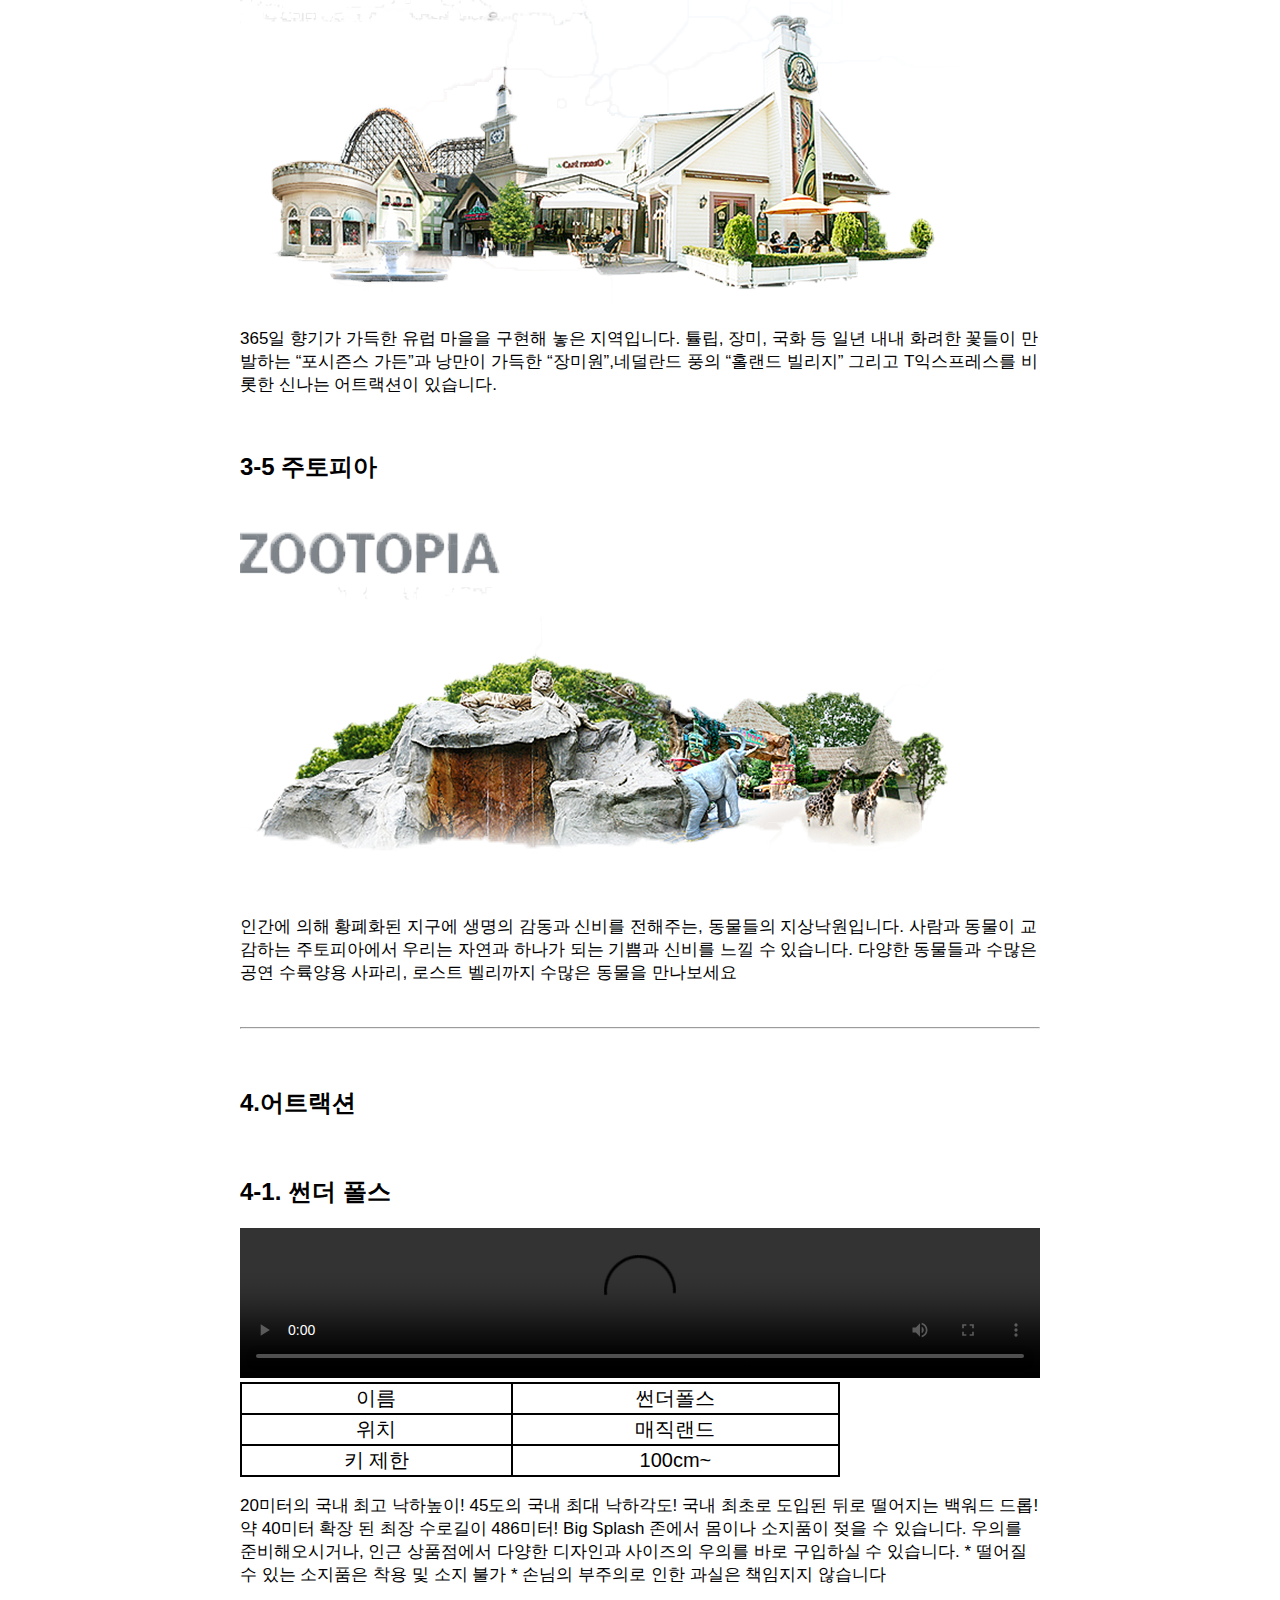
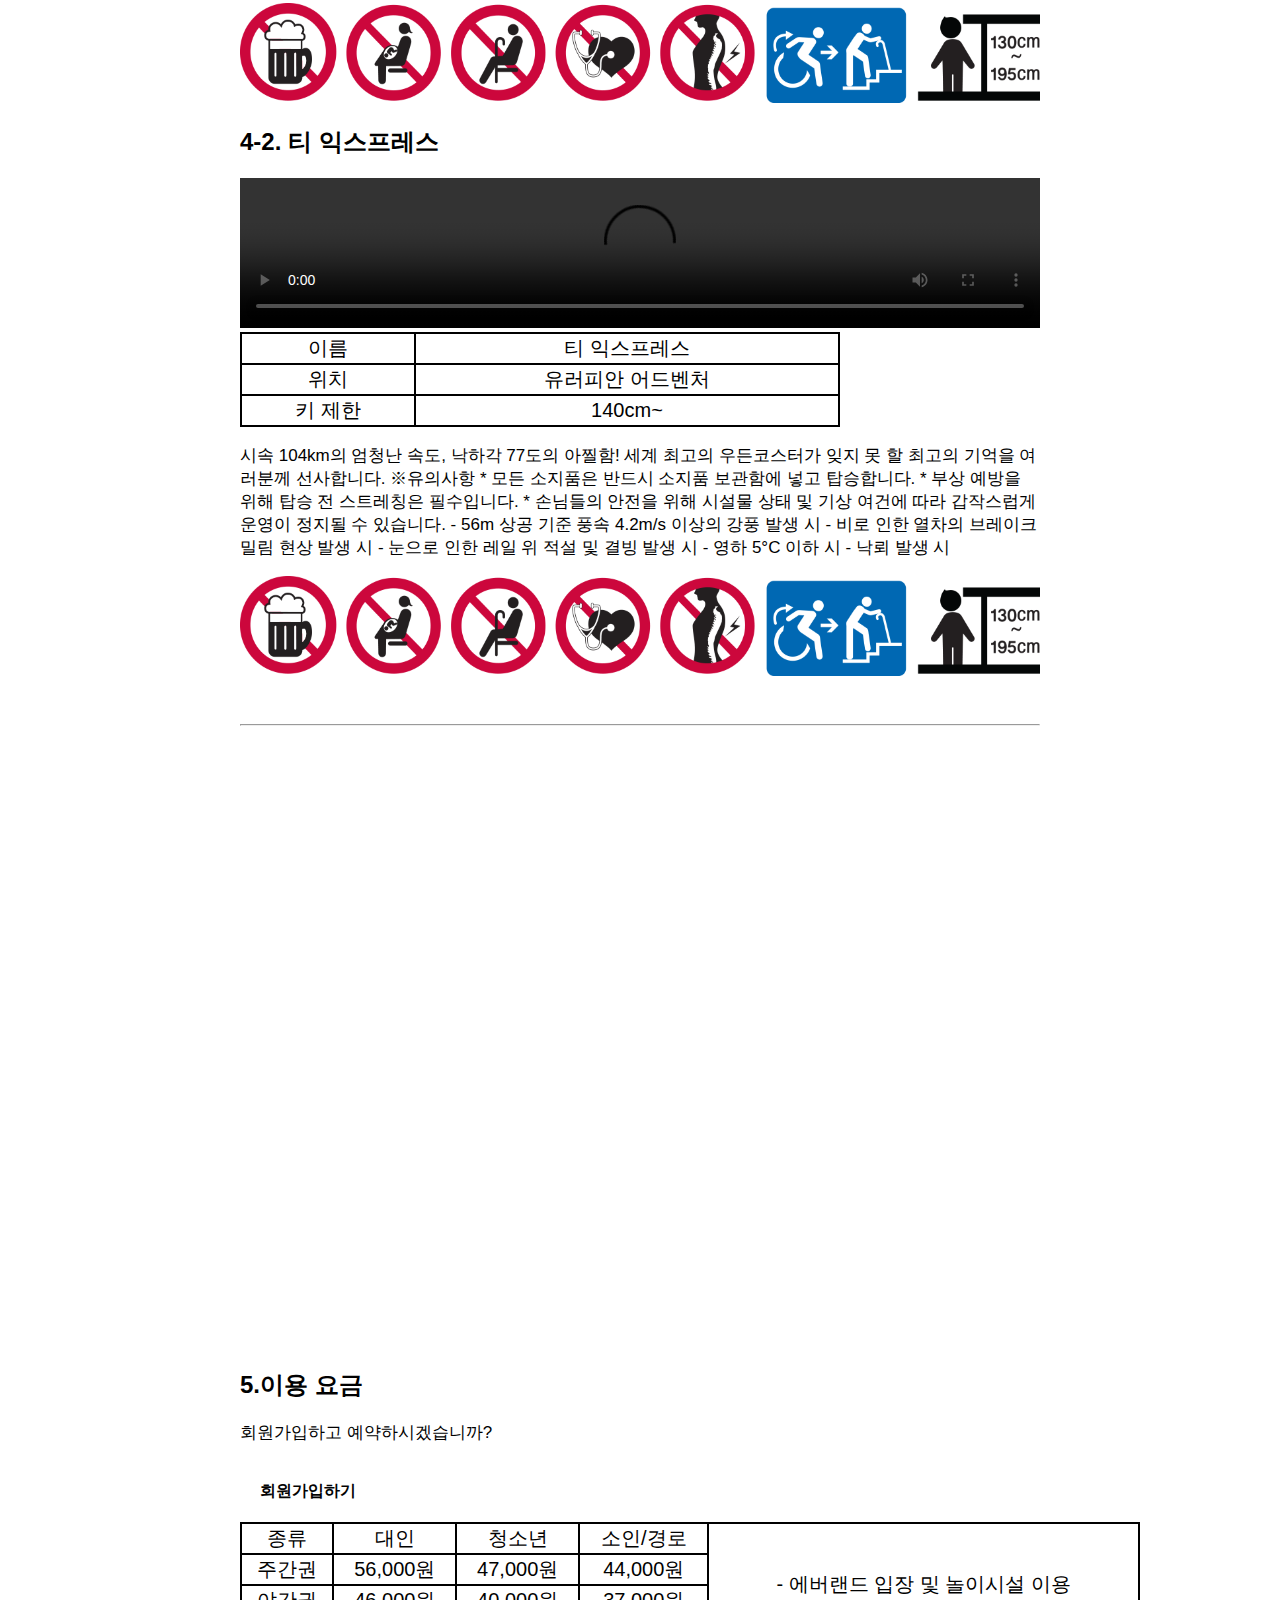
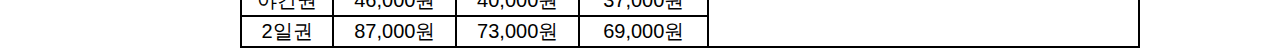
==== commit 327fcd85: "fucjk you" ====
--- a/EVERLAND.html
+++ b/EVERLAND.html
@@ -362,7 +362,7 @@
                                         <td colspan="1">69,000원</td>               
                                         </tr>
                                         <p>회원가입하고 예약하시겠습니까?</p>
-                                        <a href="file:///C:/Users/%EA%B6%8C%ED%98%95%EC%A4%80/Documents/GitHub/DP2019/login_1.html" >회원가입하기</a>
+                                        <a href="login_1.html" >회원가입하기</a>
 
 
 
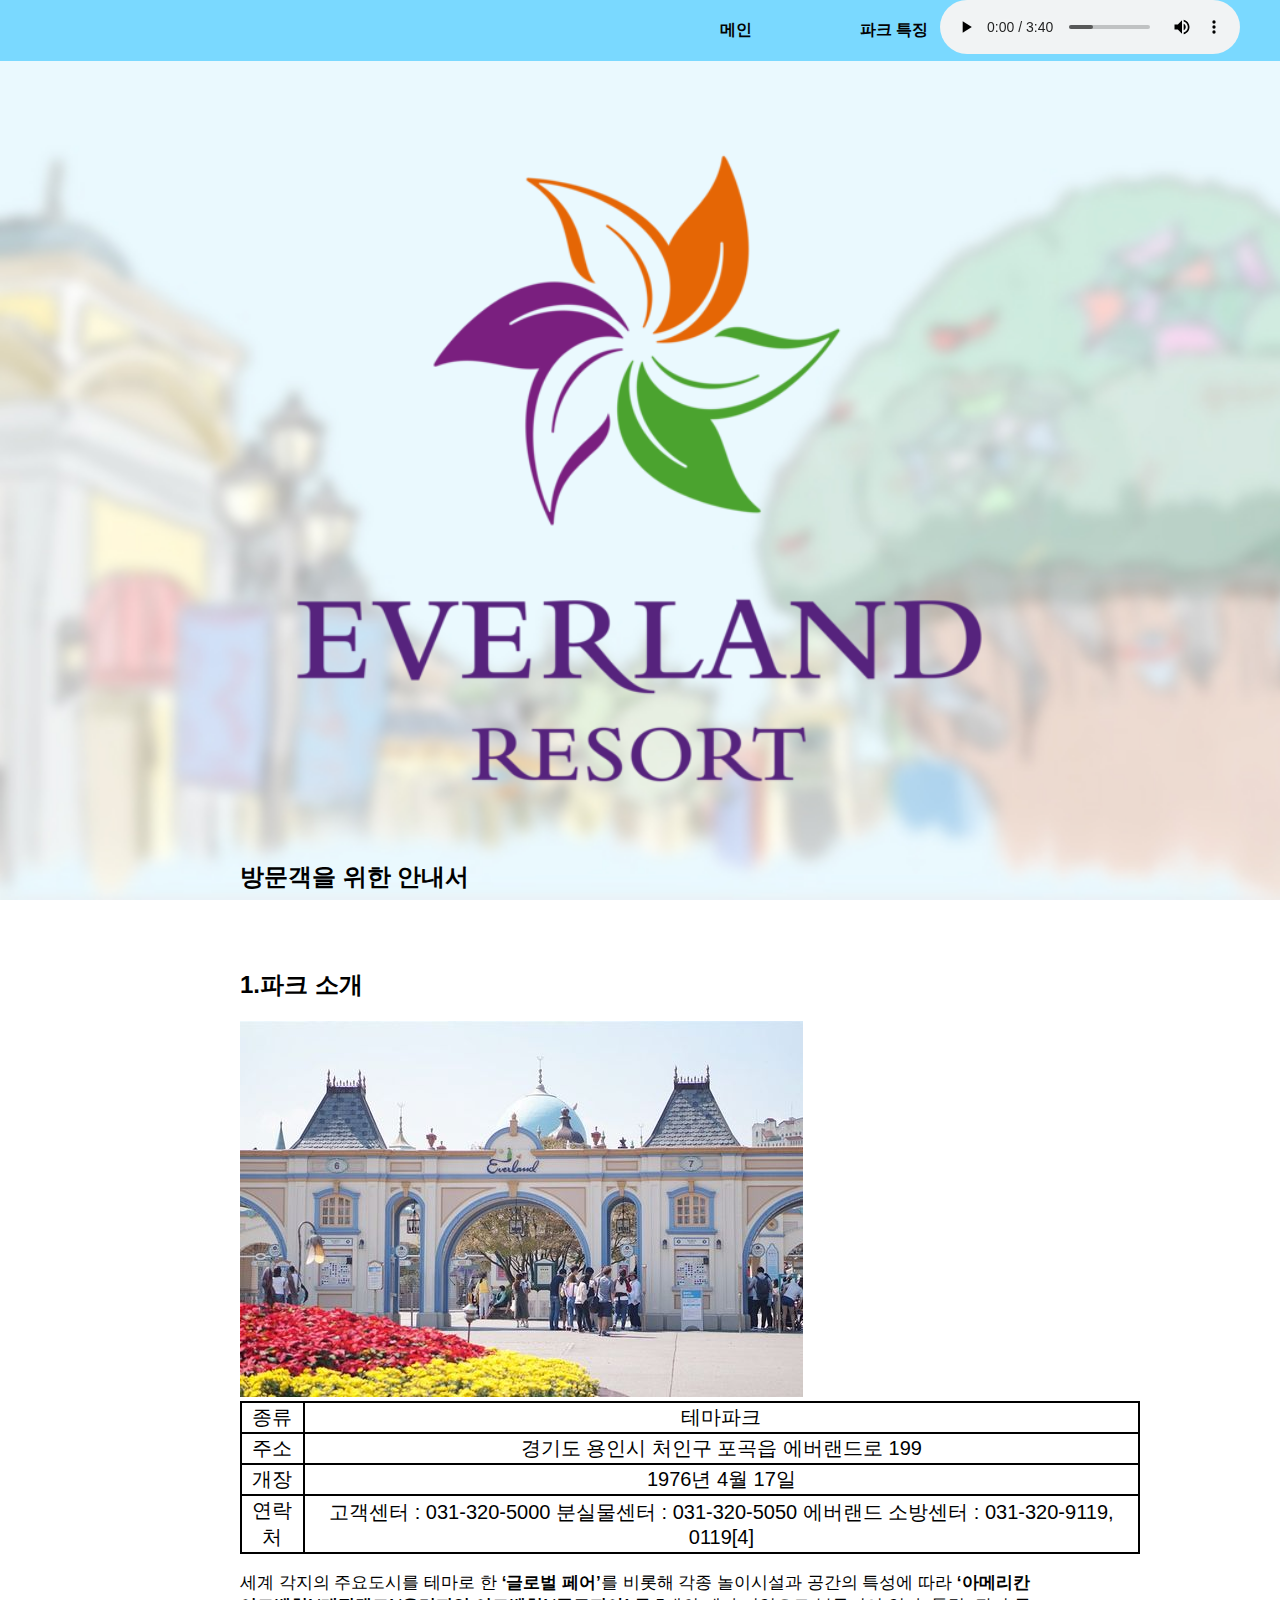
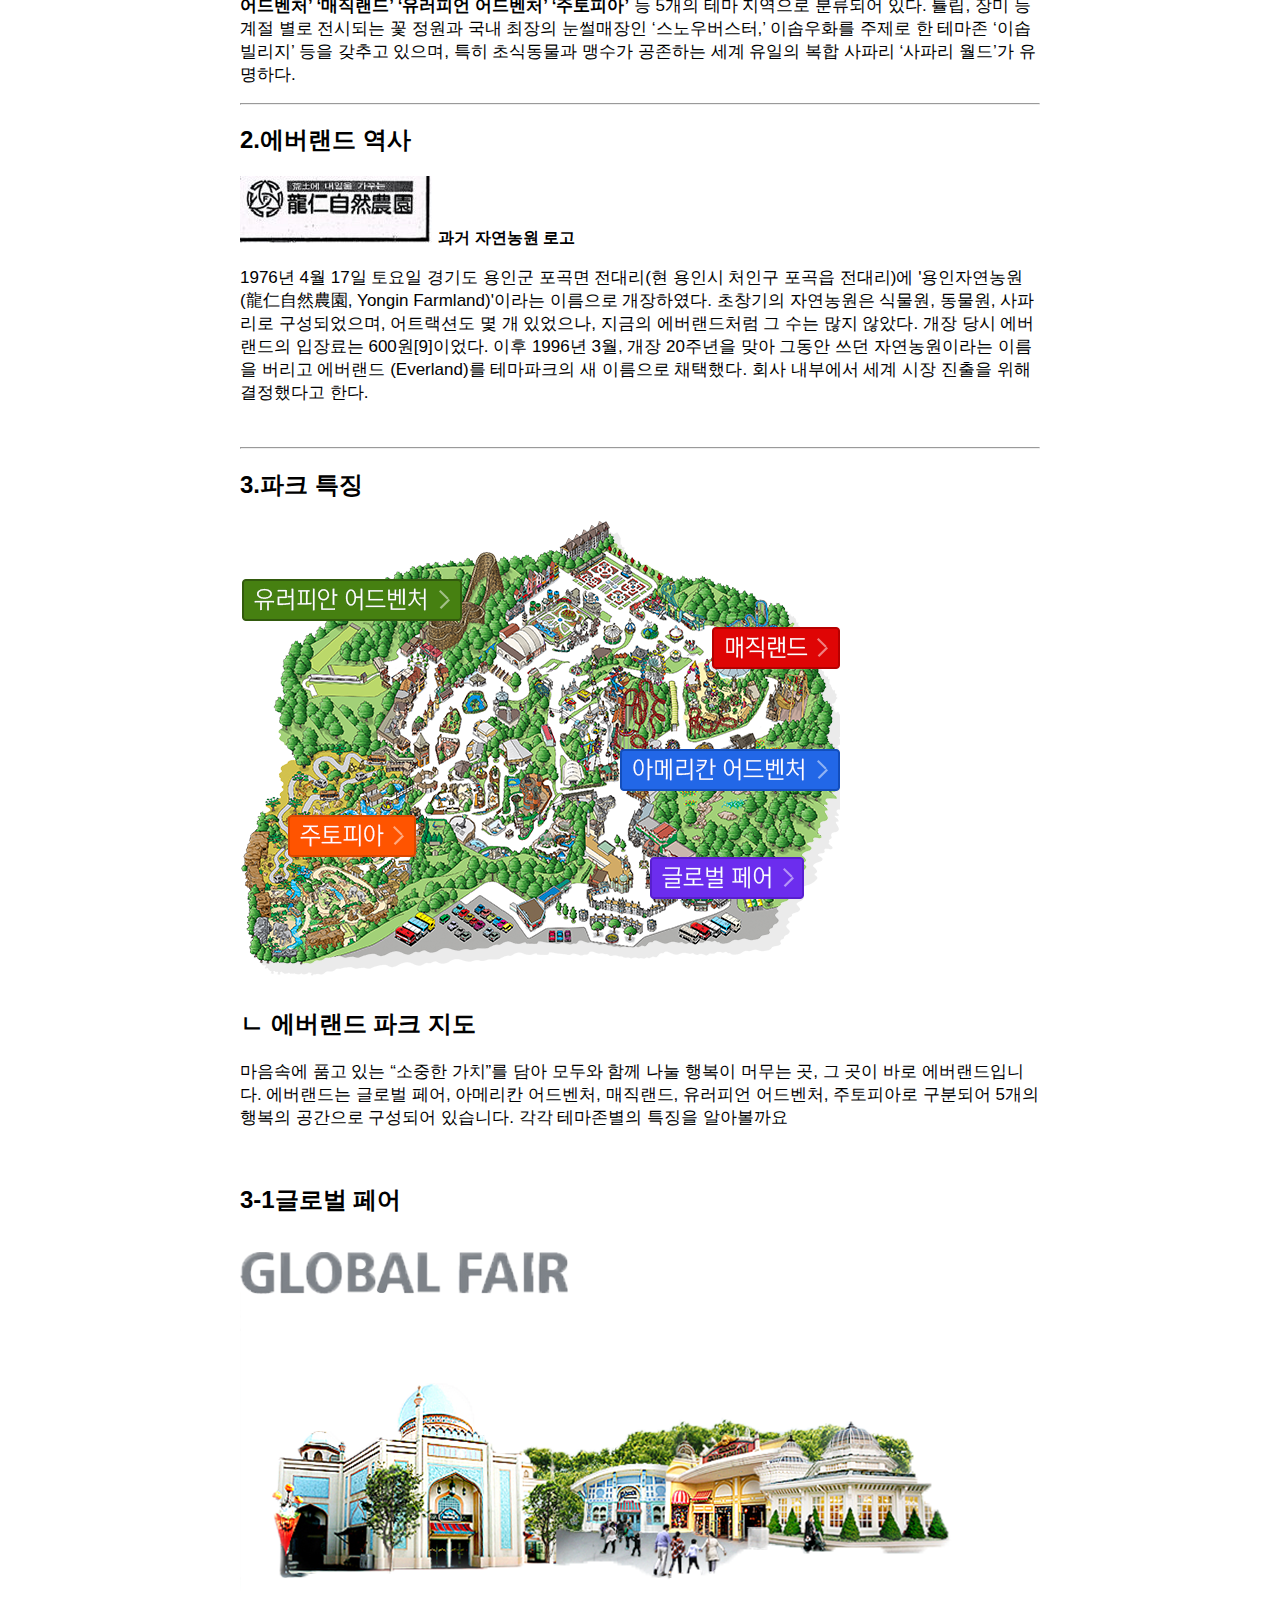
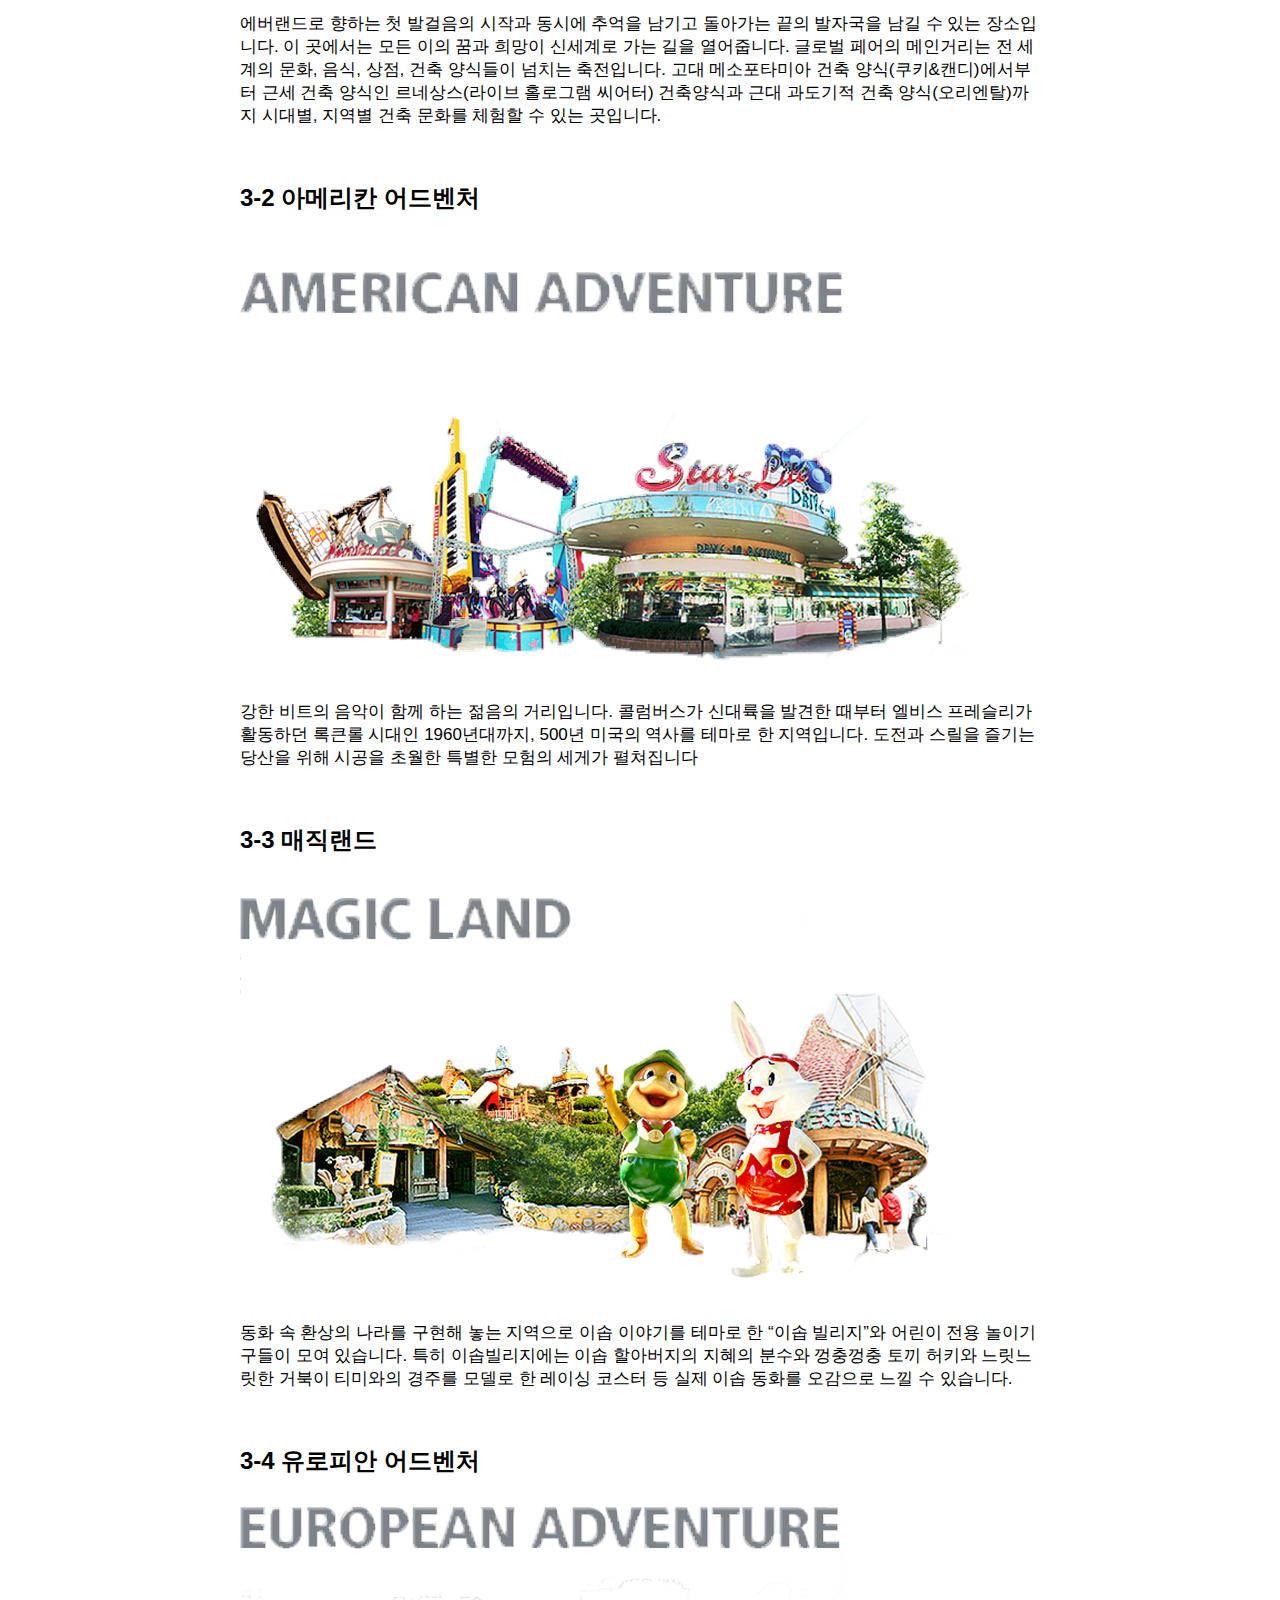
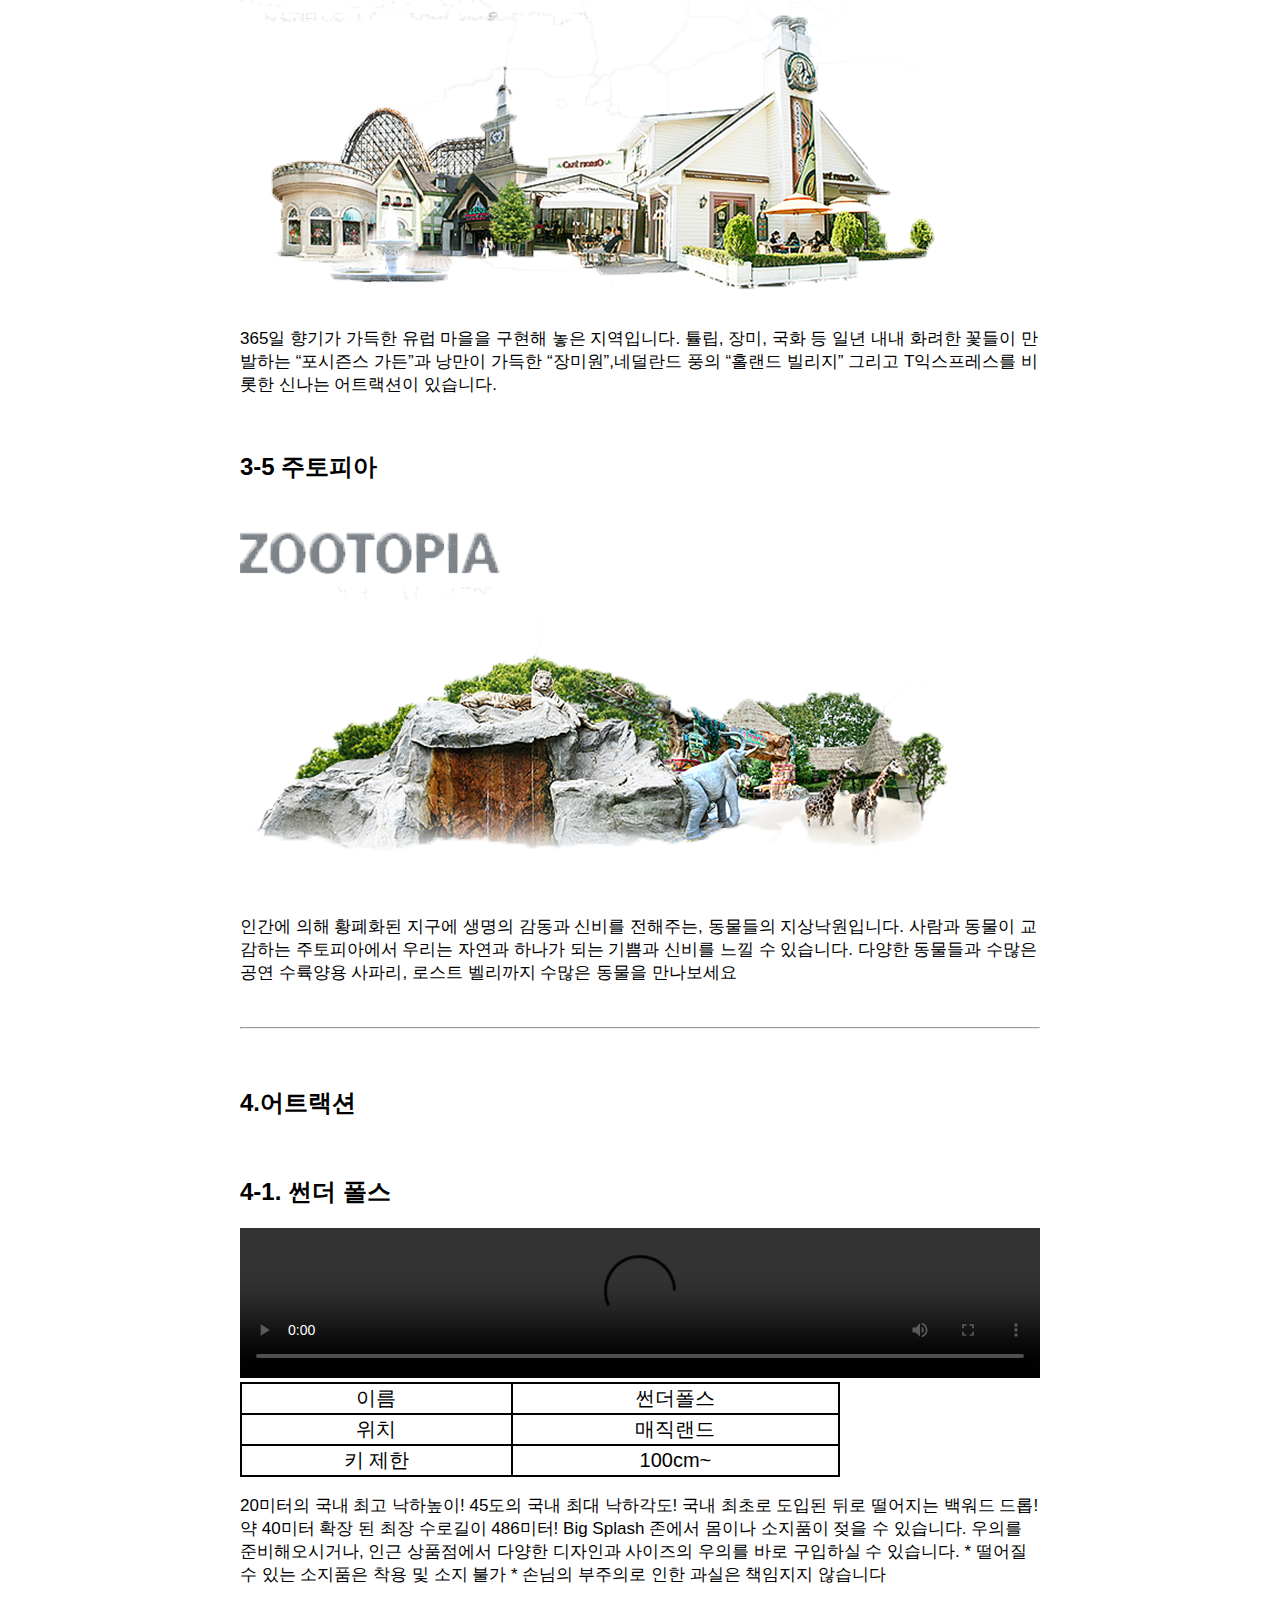
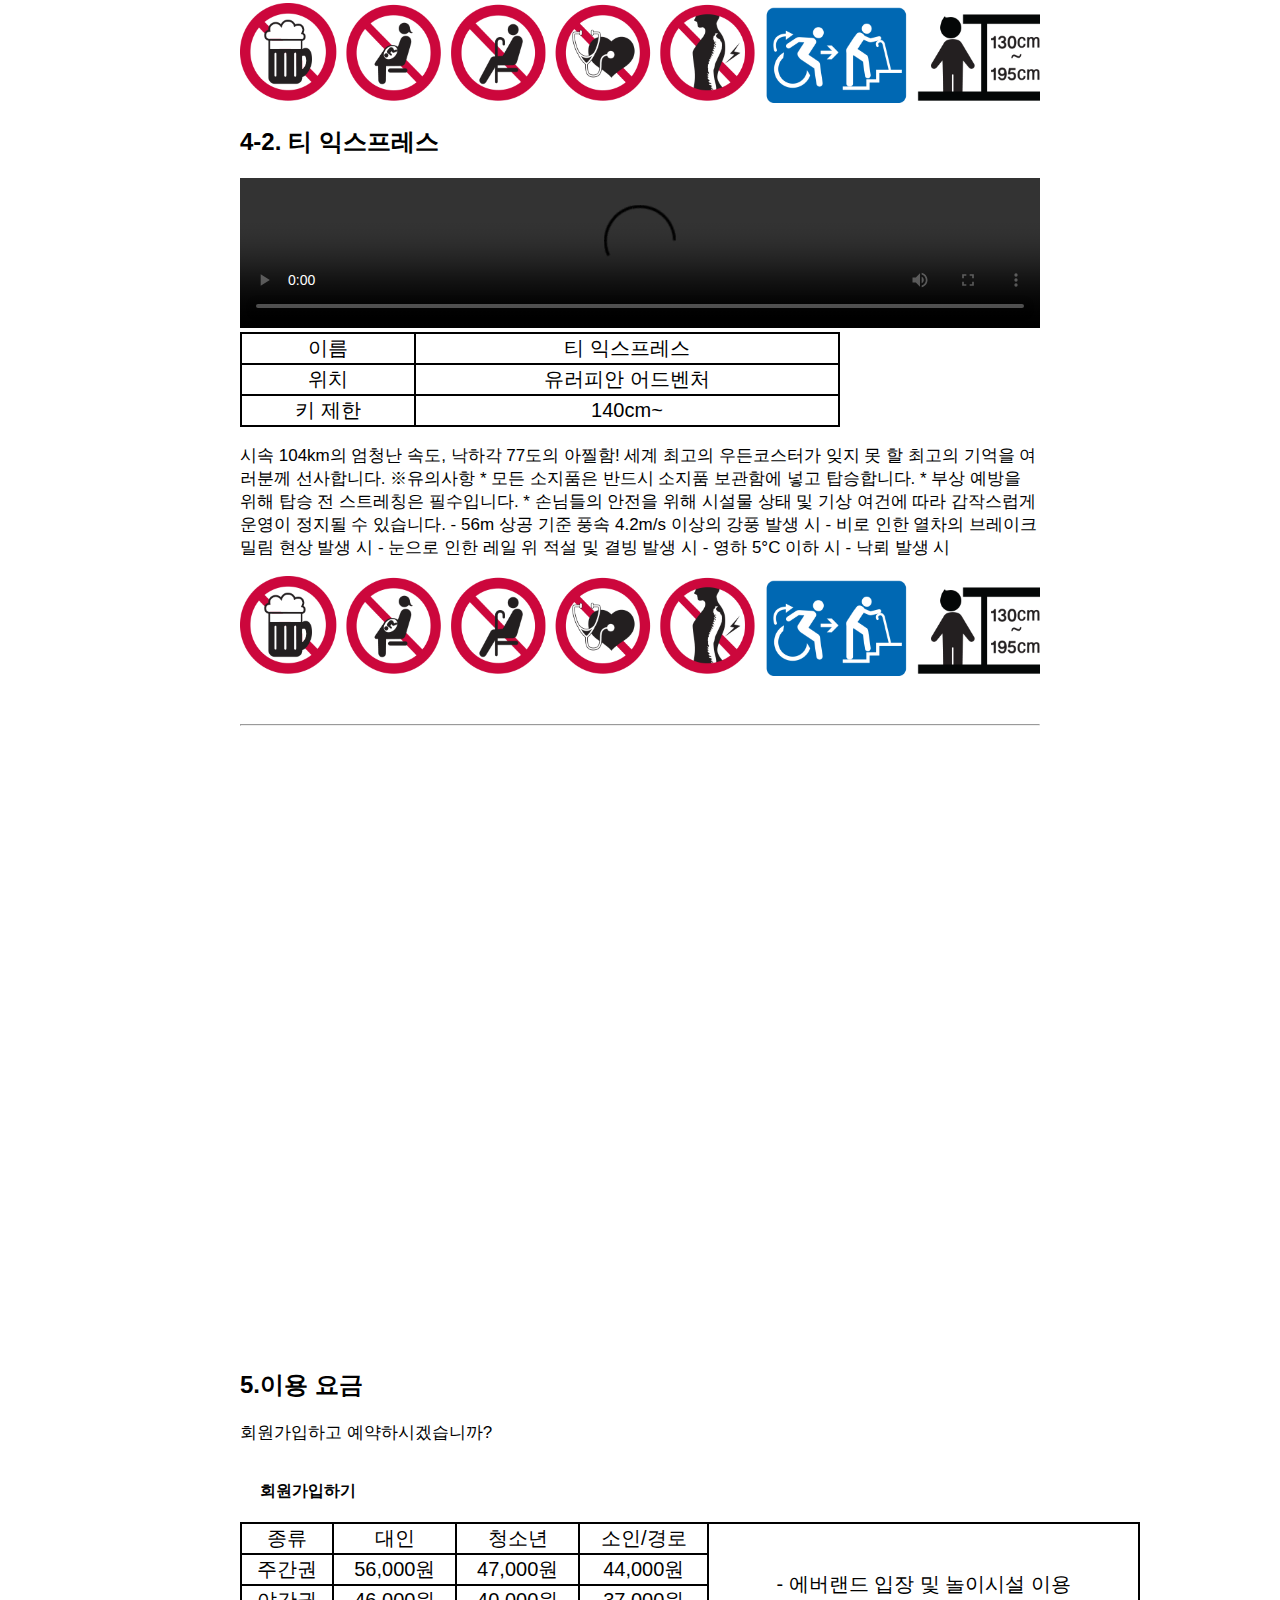
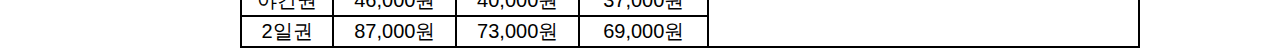
==== commit e93965d7: "gogog" ====
--- a/EVERLAND.html
+++ b/EVERLAND.html
@@ -363,14 +363,8 @@
                                         </tr>
                                         <p>회원가입하고 예약하시겠습니까?</p>
                                         <a href="login_1.html" >회원가입하기</a>
-
-
-
-
-
-
-
-        </DIV>  
+</DIV>  
+
                                     
                                 </tbody>
                             </table>
